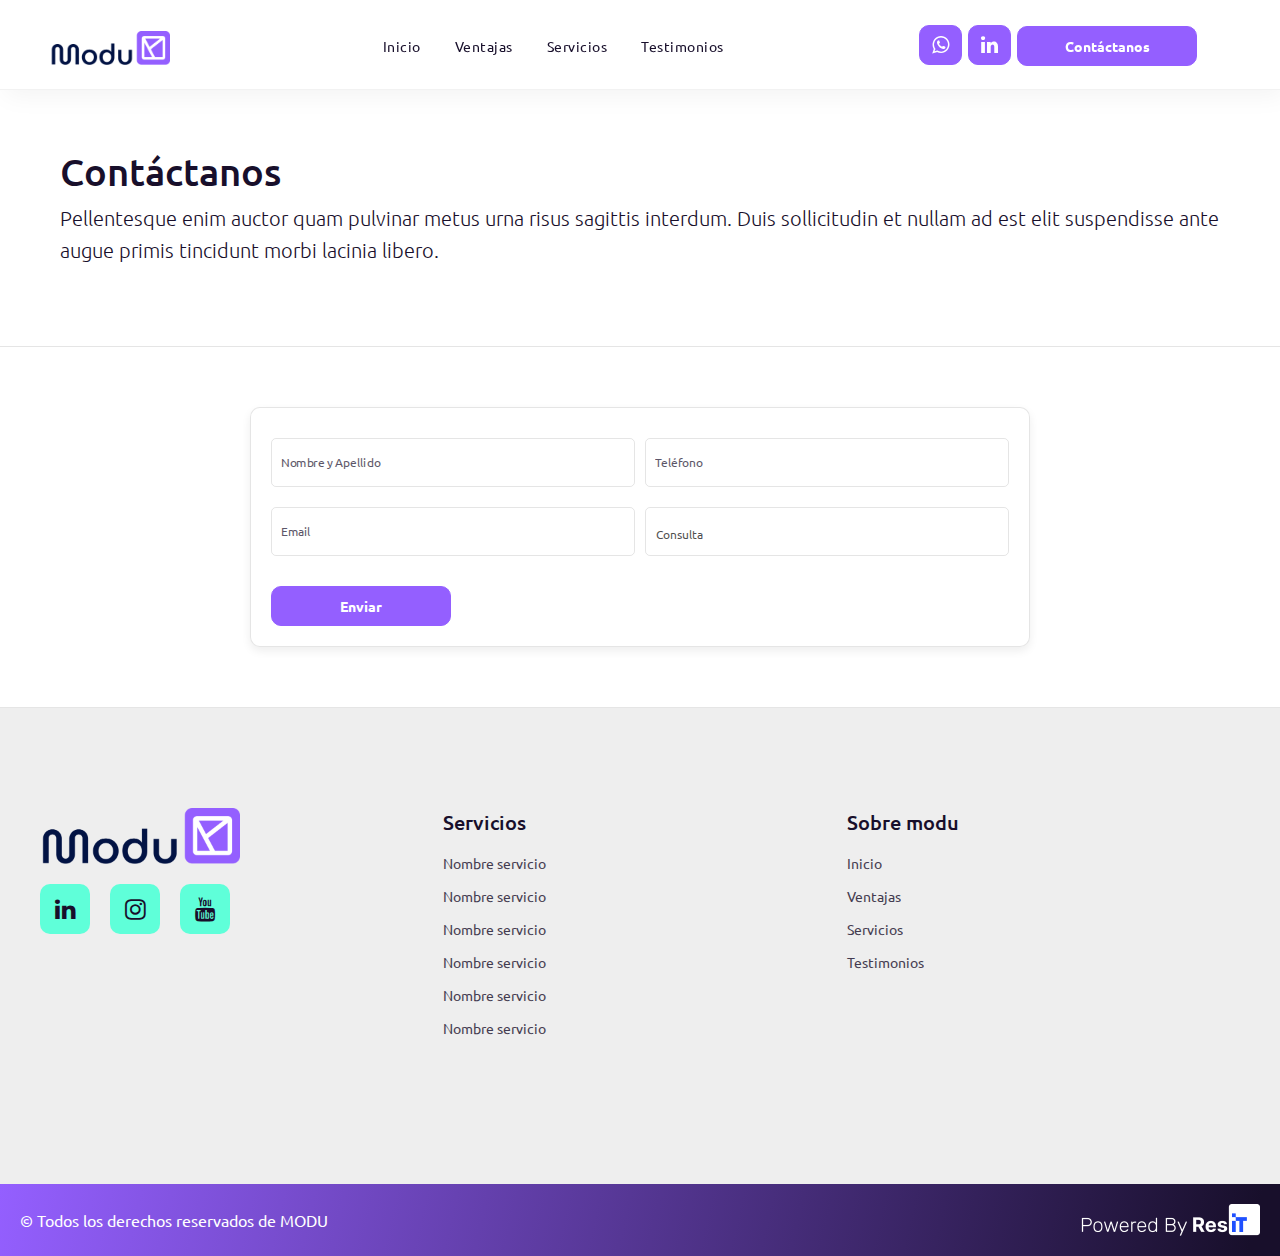
==== contact.html @ c1756feb "fix" ====
<!DOCTYPE html>
<html lang="es">
  <head>
    <title>Modu</title>
    <meta charset="UTF-8">
    <link href="img/favicon.png" rel="shortcut icon">
    <meta name="viewport" content="width=device-width, initial-scale=1, maximum-scale=1">
    <link href="css/main.css?v=60565" rel="stylesheet" type="text/css">
    <script src="js/main.js?v=60565" type="text/javascript"></script>
    <!-- Meta tags facebook-->
    <meta property="og:title" content="#">
    <meta property="og:description" content="#">
    <meta property="og:image" content="#">
    <!-- Meta tags twitter cards-->
    <meta name="twitter:card" content="summary_large_image">
    <meta name="twitter:title" content="#">
    <meta name="twitter:description" content="#">
    <meta name="twitter:image" content="#"><link rel="preconnect" href="https://fonts.googleapis.com">
    <link rel="preconnect" href="https://fonts.gstatic.com" crossorigin>
    <link href="https://fonts.googleapis.com/css2?family=Ubuntu:ital,wght@0,300;0,400;0,500;0,700;1,300;1,400;1,500;1,700&display=swap" rel="stylesheet">
  </head>
  <body>
    <header>
      <div class="header__primary">
        <div class="header__wrap">
          <div class="header__inner">
            <div class="header__logo"><a href="index.html"><img src="img/icons/logo-modu.png"></a></div>
            <div class="header__nav">
              <div class="header__nav__bg"></div>
              <div class="header__nav__nav">
                <div class="header__nav__close">
                  <div></div>
                  <div></div>
                </div>
                <div class="header__nav__back">
                  <div></div>
                  <div></div>
                  <div></div>
                </div>
                <div class="header__menu">
                  <nav>
                    <ul>
                      <li><a href="index.html">Inicio</a></li>
                      <li><a data-goto=".section--features">Ventajas</a></li>
                      <li><a data-goto=".section--services">Servicios</a></li>
                      <li><a data-goto=".section--testimonies">Testimonios</a></li>
                    </ul>
                  </nav>
                </div>
              </div>
            </div>
            <div class="header__right">
              <div class="header__buttons"> 
                <div class="header__button"> <a href="#" class="btn btn--min"><span class="fa fa-whatsapp"></span></a></div>
                <div class="header__button"> <a href="#" class="btn btn--min"><span class="fa fa-linkedin"></span></a></div>
                <div class="header__button"> <a href="contact.html" class="btn">Contáctanos</a></div>
              </div>
              <div class="header__item header__item--ham">
                <div class="header__ham"><span></span><span></span><span></span></div>
              </div>
            </div>
            <div class="header__nav__mobile">
              <div class="header__nav__opacity"> </div>
              <div class="header__nav__nav"> 
                <div class="header__nav__nav__header"> 
                  <div class="header__nav__isotipo"> <img src="img/icons/logo-modu.png"></div>
                  <div class="header__nav__close">
                    <div></div>
                    <div></div>
                  </div>
                  <div class="header__nav__back">
                    <div></div>
                    <div></div>
                    <div></div>
                  </div>
                </div>
                <div class="header__nav__nav__body">
                  <div class="header__nav__nav__menu"> 
                    <ul>
                      <li><a href="index.html">Inicio</a></li>
                      <li><a data-goto=".section--features">Ventajas</a></li>
                      <li><a data-goto=".section--services">Servicios</a></li>
                      <li><a data-goto=".section--testimonies">Testimonios</a></li>
                    </ul>
                  </div>
                </div>
                <div class="header__nav__nav__footer">
                  <div class="header__nav__buttons"><a data-modal-register class="btn btn--xs btn--white">Crea tu cuenta</a><a data-modal-login class="btn btn--xs">Ingresar</a></div>
                </div>
              </div>
            </div>
          </div>
        </div>
      </div>
    </header>
    <div id="sections">
      <section class="section--header"> 
        <div class="section__wrap"> 
          <div class="section__body"> 
            <div class="section__content"> 
              <h1 class="h2 section__title">Contáctanos</h1>
              <p>Pellentesque enim auctor quam pulvinar metus urna risus sagittis interdum. Duis sollicitudin et nullam ad est elit suspendisse ante augue primis tincidunt morbi lacinia libero.
              </p>
            </div>
          </div>
        </div>
      </section>
      <section class="section--form"> 
        <div class="section__wrap section--sm"> 
          <div class="section__body"> 
            <div class="section__form"> 
              <form action="#">
                <div class="cols"> 
                  <div class="col-md-6">
                    <div class="form__element"> 
                      <div class="form__title">Nombre y Apellido</div>
                      <div class="form__input">
                        <input type="text" name="#">
                      </div>
                    </div>
                  </div>
                  <div class="col-md-6">
                    <div class="form__element"> 
                      <div class="form__title">Teléfono</div>
                      <div class="form__input">
                        <input type="text" name="#">
                      </div>
                    </div>
                  </div>
                  <div class="col-md-6">
                    <div class="form__element"> 
                      <div class="form__title">Email</div>
                      <div class="form__input">
                        <input type="text" name="#">
                      </div>
                    </div>
                  </div>
                  <div class="col-md-6">
                    <div class="form__element"> 
                      <div class="form__input">
                        <select name="#">
                          <option value="#">Consulta</option>
                          <option value="#">Cotización</option>
                          <option value="#">Soporte</option>
                        </select>
                      </div>
                    </div>
                  </div>
                  <div class="col-md-12">
                    <div class="form__button"> 
                      <button class="btn">Enviar</button>
                    </div>
                  </div>
                </div>
              </form>
            </div>
          </div>
        </div>
      </section>
    </div>
    <footer>
      <div class="footer__primary">
        <div class="footer__wrap">
          <div class="cols">
            <div class="col-md-4">	
              <div class="footer__logo"> <img src="img/icons/logo-modu.png"></div>
              <!--.footer__info
              p: +lorem(25)
              
              -->
              <div class="footer__socials"> 
                <div class="footer__social"> <a href="#"><span class="fa fa-linkedin"></span></a></div>
                <div class="footer__social"> <a href="#"><span class="fa fa-instagram"></span></a></div>
                <div class="footer__social"> <a href="#"><span class="fa fa-youtube"></span></a></div>
              </div>
            </div>
            <div class="col-md-4">
              <div class="footer__nav">
                <h4>Servicios</h4>
                <ul>
                  <li><a href="#">Nombre servicio</a></li>
                  <li><a href="#">Nombre servicio</a></li>
                  <li><a href="#">Nombre servicio</a></li>
                  <li><a href="#">Nombre servicio</a></li>
                  <li><a href="#">Nombre servicio</a></li>
                  <li><a href="#">Nombre servicio</a></li>
                </ul>
              </div>
            </div>
            <div class="col-md-4">
              <div class="footer__nav">
                <h4>Sobre modu</h4>
                <ul>
                  <li><a href="#">Inicio</a></li>
                  <li><a href="#">Ventajas</a></li>
                  <li><a href="#">Servicios</a></li>
                  <li><a href="#">Testimonios</a></li>
                </ul>
              </div>
            </div>
          </div>
        </div>
      </div>
      <div class="footer__secondary">
        <div class="footer__wrap footer__wrap--min">
          <div class="footer__flex"> 
            <div class="footer__copyright"> 
              <p>© Todos los derechos reservados de MODU</p>
            </div>
            <div class="footer__powerby"><img src="img/icons/powerby-resit.png"></div>
          </div>
        </div>
      </div>
    </footer>
  </body>
</html>
---- css/main.css ----
.clearfix:before,
.clearfix:after {
  content: " ";
  display: table;
}
.clearfix:after {
  clear: both;
}
.pull-right {
  float: right !important;
}
.pull-left {
  float: left !important;
}
.hide {
  display: none !important;
}
.show {
  display: block !important;
}
.invisible {
  visibility: hidden;
}
.hidden {
  display: none !important;
}
.affix {
  position: fixed;
}
* {
  margin: 0;
  padding: 0;
  border: 0;
  outline: 0;
  -moz-box-sizing: border-box;
       box-sizing: border-box;
}
html {
  min-height: 100%;
  position: relative;
}
body {
  -webkit-font-smoothing: antialiased;
  background: #fff;
  margin: 0;
}
body,
button,
input,
textarea,
select {
  font-family: 'Ubuntu', sans-serif;
  font-size: 16px;
  line-height: 22px;
  color: #180f2b;
}
a,
button,
input,
textarea,
select {
  transition: 0.2s ease;
}
a {
  color: #945fff;
  text-decoration: none;
}
a.a-classic {
  text-decoration: underline;
}
a:hover {
  cursor: pointer;
}
button:hover,
select:hover,
label:hover,
input[type='checkbox']:hover,
input[type='radio']:hover {
  cursor: pointer;
}
h1,
h2,
h3,
h4,
h5,
.h1,
.h2,
.h3,
.h4,
.h5 {
  margin-bottom: 10px;
  font-family: 'Ubuntu', sans-serif;
  font-weight: 500;
}
p {
  margin-bottom: 10px;
}
h1,
.h1 {
  font-size: 38px;
  line-height: 42px;
}
@media (min-width: 960px) {
  h1,
  .h1 {
    font-size: 46px;
    line-height: 51px;
  }
}
h2,
.h2 {
  font-size: 30px;
  line-height: 33px;
}
@media (min-width: 720px) {
  h2,
  .h2 {
    font-size: 38px;
    line-height: 42px;
  }
}
h3,
.h3 {
  font-size: 22px;
  line-height: 25px;
}
@media (min-width: 480px) {
  h3,
  .h3 {
    font-size: 30px;
    line-height: 33px;
  }
}
h4,
.h4 {
  font-size: 18px;
  line-height: 25px;
}
@media (min-width: 480px) {
  h4,
  .h4 {
    font-size: 22px;
    line-height: 25px;
  }
}
h5,
.h5 {
  font-size: 14px;
  line-height: 16px;
}
ul,
ol {
  list-style-type: none;
}
img {
  display: block;
  width: auto;
  height: auto;
  max-width: 100%;
  margin: 0 auto;
}
svg {
  display: block;
  max-width: 100%;
}
.col-xs-1,
.col-sm-1,
.col-md-1,
.col-lg-1,
.col-xs-2,
.col-sm-2,
.col-md-2,
.col-lg-2,
.col-xs-3,
.col-sm-3,
.col-md-3,
.col-lg-3,
.col-xs-4,
.col-sm-4,
.col-md-4,
.col-lg-4,
.col-xs-5,
.col-sm-5,
.col-md-5,
.col-lg-5,
.col-xs-6,
.col-sm-6,
.col-md-6,
.col-lg-6,
.col-xs-7,
.col-sm-7,
.col-md-7,
.col-lg-7,
.col-xs-8,
.col-sm-8,
.col-md-8,
.col-lg-8,
.col-xs-9,
.col-sm-9,
.col-md-9,
.col-lg-9,
.col-xs-10,
.col-sm-10,
.col-md-10,
.col-lg-10,
.col-xs-11,
.col-sm-11,
.col-md-11,
.col-lg-11,
.col-xs-12,
.col-sm-12,
.col-md-12,
.col-lg-12 {
  position: relative;
  min-height: 1px;
  padding-left: 5px;
  padding-right: 5px;
}
.row {
  margin-left: -5px;
  margin-right: -5px;
}
.row:before,
.row:after {
  content: " ";
  display: table;
}
.row:after {
  clear: both;
}
.cols {
  margin-left: -5px;
  margin-right: -5px;
}
.cols:before,
.cols:after {
  content: " ";
  display: table;
}
.cols:after {
  clear: both;
}
.cols>div {
  margin-bottom: 10px;
  -moz-box-sizing: border-box;
       box-sizing: border-box;
}
.cols:last-child {
  margin-bottom: -10px;
}
.cols.cols-gutter-0 {
  margin-left: 0;
  margin-right: 0;
}
.cols.cols-gutter-0:before,
.cols.cols-gutter-0:after {
  content: " ";
  display: table;
}
.cols.cols-gutter-0:after {
  clear: both;
}
.cols.cols-gutter-0>div {
  padding-left: 0;
  padding-right: 0;
  margin-bottom: 0;
}
.cols.cols-gutter-0:last-child {
  margin-bottom: 0;
}
.cols.cols-gutter-1 {
  margin-left: 0;
  margin-right: 0;
}
.cols.cols-gutter-1:before,
.cols.cols-gutter-1:after {
  content: " ";
  display: table;
}
.cols.cols-gutter-1:after {
  clear: both;
}
.cols.cols-gutter-1>div {
  padding-left: 0px;
  padding-right: 0px;
  margin-bottom: 5px;
}
.cols.cols-gutter-1>div:last-child {
  margin-bottom: 0px;
}
@media (min-width: 960px) {
  .cols.cols-gutter-1>div {
    padding-left: 5px;
    padding-right: 5px;
    margin-bottom: 5px;
  }
  .cols.cols-gutter-1>div:last-child {
    margin-bottom: 5px;
  }
}
.cols.cols-gutter-buttons {
  margin-left: 0;
  margin-right: 0;
}
.cols.cols-gutter-buttons:before,
.cols.cols-gutter-buttons:after {
  content: " ";
  display: table;
}
.cols.cols-gutter-buttons:after {
  clear: both;
}
.cols.cols-gutter-buttons>div {
  padding-left: 0px;
  padding-right: 4px;
  margin-bottom: 10px;
}
.cols.cols-gutter-buttons>div:last-child {
  padding-right: 0px;
}
@media (min-width: 960px) {
  .cols.cols-gutter-2 {
    margin-left: -10px;
    margin-right: -10px;
  }
  .cols.cols-gutter-2:before,
  .cols.cols-gutter-2:after {
    content: " ";
    display: table;
  }
  .cols.cols-gutter-2:after {
    clear: both;
  }
  .cols.cols-gutter-2>div {
    padding-left: 10px;
    padding-right: 10px;
    margin-bottom: 20px;
  }
  .cols.cols-gutter-2:last-child {
    margin-bottom: -20px;
  }
}
@media (max-width: 960px) {
  .cols.cols-scroll {
    overflow: auto;
    -webkit-overflow-scrolling: touch;
    white-space: nowrap;
    margin: 0 -20px -20px;
    padding: 0 20px 20px;
  }
  .cols.cols-scroll>div {
    display: inline-block;
    vertical-align: top;
    width: 320px;
    white-space: normal;
    margin: 0;
    padding: 0 10px 0 0;
  }
  .cols.cols-scroll>div:last-child {
    margin-right: 15px;
  }
  .cols.cols-gutter-min {
    margin-left: 0;
    margin-right: 0;
  }
  .cols.cols-gutter-min:before,
  .cols.cols-gutter-min:after {
    content: " ";
    display: table;
  }
  .cols.cols-gutter-min:after {
    clear: both;
  }
  .cols.cols-gutter-min>div {
    padding-left: 5px;
    padding-right: 5px;
    margin-bottom: 10px;
  }
  .cols.cols-gutter-min:last-child {
    margin-bottom: 10px;
  }
}
@media (max-width: 1200px) {
  .cols.cols-scroll-limit {
    overflow: auto;
    -webkit-overflow-scrolling: touch;
    white-space: nowrap;
    margin: 0 -20px -20px;
    padding: 0 20px 20px;
  }
  .cols.cols-scroll-limit>div {
    display: inline-block;
    vertical-align: top;
    width: 300px;
    white-space: normal;
    margin: 0;
    padding: 0 10px 0 0;
  }
  .cols.cols-scroll-limit>div:last-child {
    margin-right: 15px;
  }
  .cols.cols-gutter-min {
    margin-left: 0;
    margin-right: 0;
  }
  .cols.cols-gutter-min:before,
  .cols.cols-gutter-min:after {
    content: " ";
    display: table;
  }
  .cols.cols-gutter-min:after {
    clear: both;
  }
  .cols.cols-gutter-min>div {
    padding-left: 5px;
    padding-right: 5px;
    margin-bottom: 10px;
  }
  .cols.cols-gutter-min:last-child {
    margin-bottom: 10px;
  }
}
@media (max-width: 960px) and (min-width: 960px) {
  .cols.cols-scroll {
    margin-right: -40px;
  }
}
@media (max-width: 1200px) and (min-width: 720px) {
  .cols.cols-scroll-limit {
    margin-right: -40px;
  }
}
.col-xs-1,
.col-xs-2,
.col-xs-3,
.col-xs-4,
.col-xs-5,
.col-xs-6,
.col-xs-7,
.col-xs-8,
.col-xs-9,
.col-xs-10,
.col-xs-11,
.col-xs-12 {
  float: left;
}
.col-xs-12 {
  width: 100%;
}
.col-xs-11 {
  width: 91.66666666666666%;
}
.col-xs-10 {
  width: 83.33333333333334%;
}
.col-xs-9 {
  width: 75%;
}
.col-xs-8 {
  width: 66.66666666666666%;
}
.col-xs-7 {
  width: 58.333333333333336%;
}
.col-xs-6 {
  width: 50%;
}
.col-xs-5 {
  width: 41.66666666666667%;
}
.col-xs-4 {
  width: 33.33333333333333%;
}
.col-xs-3 {
  width: 25%;
}
.col-xs-2 {
  width: 16.666666666666664%;
}
.col-xs-1 {
  width: 8.333333333333332%;
}
.col-xs-pull-12 {
  right: 100%;
}
.col-xs-pull-11 {
  right: 91.66666666666666%;
}
.col-xs-pull-10 {
  right: 83.33333333333334%;
}
.col-xs-pull-9 {
  right: 75%;
}
.col-xs-pull-8 {
  right: 66.66666666666666%;
}
.col-xs-pull-7 {
  right: 58.333333333333336%;
}
.col-xs-pull-6 {
  right: 50%;
}
.col-xs-pull-5 {
  right: 41.66666666666667%;
}
.col-xs-pull-4 {
  right: 33.33333333333333%;
}
.col-xs-pull-3 {
  right: 25%;
}
.col-xs-pull-2 {
  right: 16.666666666666664%;
}
.col-xs-pull-1 {
  right: 8.333333333333332%;
}
.col-xs-pull-0 {
  right: auto;
}
.col-xs-push-12 {
  left: 100%;
}
.col-xs-push-11 {
  left: 91.66666666666666%;
}
.col-xs-push-10 {
  left: 83.33333333333334%;
}
.col-xs-push-9 {
  left: 75%;
}
.col-xs-push-8 {
  left: 66.66666666666666%;
}
.col-xs-push-7 {
  left: 58.333333333333336%;
}
.col-xs-push-6 {
  left: 50%;
}
.col-xs-push-5 {
  left: 41.66666666666667%;
}
.col-xs-push-4 {
  left: 33.33333333333333%;
}
.col-xs-push-3 {
  left: 25%;
}
.col-xs-push-2 {
  left: 16.666666666666664%;
}
.col-xs-push-1 {
  left: 8.333333333333332%;
}
.col-xs-push-0 {
  left: auto;
}
.col-xs-offset-12 {
  margin-left: 100%;
}
.col-xs-offset-11 {
  margin-left: 91.66666666666666%;
}
.col-xs-offset-10 {
  margin-left: 83.33333333333334%;
}
.col-xs-offset-9 {
  margin-left: 75%;
}
.col-xs-offset-8 {
  margin-left: 66.66666666666666%;
}
.col-xs-offset-7 {
  margin-left: 58.333333333333336%;
}
.col-xs-offset-6 {
  margin-left: 50%;
}
.col-xs-offset-5 {
  margin-left: 41.66666666666667%;
}
.col-xs-offset-4 {
  margin-left: 33.33333333333333%;
}
.col-xs-offset-3 {
  margin-left: 25%;
}
.col-xs-offset-2 {
  margin-left: 16.666666666666664%;
}
.col-xs-offset-1 {
  margin-left: 8.333333333333332%;
}
.col-xs-offset-0 {
  margin-left: 0;
}
@media (min-width: 480px) {
  .col-sm-1,
  .col-sm-2,
  .col-sm-3,
  .col-sm-4,
  .col-sm-5,
  .col-sm-6,
  .col-sm-7,
  .col-sm-8,
  .col-sm-9,
  .col-sm-10,
  .col-sm-11,
  .col-sm-12 {
    float: left;
  }
  .col-sm-12 {
    width: 100%;
  }
  .col-sm-11 {
    width: 91.66666666666666%;
  }
  .col-sm-10 {
    width: 83.33333333333334%;
  }
  .col-sm-9 {
    width: 75%;
  }
  .col-sm-8 {
    width: 66.66666666666666%;
  }
  .col-sm-7 {
    width: 58.333333333333336%;
  }
  .col-sm-6 {
    width: 50%;
  }
  .col-sm-5 {
    width: 41.66666666666667%;
  }
  .col-sm-4 {
    width: 33.33333333333333%;
  }
  .col-sm-3 {
    width: 25%;
  }
  .col-sm-2 {
    width: 16.666666666666664%;
  }
  .col-sm-1 {
    width: 8.333333333333332%;
  }
  .col-sm-pull-12 {
    right: 100%;
  }
  .col-sm-pull-11 {
    right: 91.66666666666666%;
  }
  .col-sm-pull-10 {
    right: 83.33333333333334%;
  }
  .col-sm-pull-9 {
    right: 75%;
  }
  .col-sm-pull-8 {
    right: 66.66666666666666%;
  }
  .col-sm-pull-7 {
    right: 58.333333333333336%;
  }
  .col-sm-pull-6 {
    right: 50%;
  }
  .col-sm-pull-5 {
    right: 41.66666666666667%;
  }
  .col-sm-pull-4 {
    right: 33.33333333333333%;
  }
  .col-sm-pull-3 {
    right: 25%;
  }
  .col-sm-pull-2 {
    right: 16.666666666666664%;
  }
  .col-sm-pull-1 {
    right: 8.333333333333332%;
  }
  .col-sm-pull-0 {
    right: auto;
  }
  .col-sm-push-12 {
    left: 100%;
  }
  .col-sm-push-11 {
    left: 91.66666666666666%;
  }
  .col-sm-push-10 {
    left: 83.33333333333334%;
  }
  .col-sm-push-9 {
    left: 75%;
  }
  .col-sm-push-8 {
    left: 66.66666666666666%;
  }
  .col-sm-push-7 {
    left: 58.333333333333336%;
  }
  .col-sm-push-6 {
    left: 50%;
  }
  .col-sm-push-5 {
    left: 41.66666666666667%;
  }
  .col-sm-push-4 {
    left: 33.33333333333333%;
  }
  .col-sm-push-3 {
    left: 25%;
  }
  .col-sm-push-2 {
    left: 16.666666666666664%;
  }
  .col-sm-push-1 {
    left: 8.333333333333332%;
  }
  .col-sm-push-0 {
    left: auto;
  }
  .col-sm-offset-12 {
    margin-left: 100%;
  }
  .col-sm-offset-11 {
    margin-left: 91.66666666666666%;
  }
  .col-sm-offset-10 {
    margin-left: 83.33333333333334%;
  }
  .col-sm-offset-9 {
    margin-left: 75%;
  }
  .col-sm-offset-8 {
    margin-left: 66.66666666666666%;
  }
  .col-sm-offset-7 {
    margin-left: 58.333333333333336%;
  }
  .col-sm-offset-6 {
    margin-left: 50%;
  }
  .col-sm-offset-5 {
    margin-left: 41.66666666666667%;
  }
  .col-sm-offset-4 {
    margin-left: 33.33333333333333%;
  }
  .col-sm-offset-3 {
    margin-left: 25%;
  }
  .col-sm-offset-2 {
    margin-left: 16.666666666666664%;
  }
  .col-sm-offset-1 {
    margin-left: 8.333333333333332%;
  }
  .col-sm-offset-0 {
    margin-left: 0;
  }
}
@media (min-width: 720px) {
  .col-md-1,
  .col-md-2,
  .col-md-3,
  .col-md-4,
  .col-md-5,
  .col-md-6,
  .col-md-7,
  .col-md-8,
  .col-md-9,
  .col-md-10,
  .col-md-11,
  .col-md-12 {
    float: left;
  }
  .col-md-12 {
    width: 100%;
  }
  .col-md-11 {
    width: 91.66666666666666%;
  }
  .col-md-10 {
    width: 83.33333333333334%;
  }
  .col-md-9 {
    width: 75%;
  }
  .col-md-8 {
    width: 66.66666666666666%;
  }
  .col-md-7 {
    width: 58.333333333333336%;
  }
  .col-md-6 {
    width: 50%;
  }
  .col-md-5 {
    width: 41.66666666666667%;
  }
  .col-md-4 {
    width: 33.33333333333333%;
  }
  .col-md-3 {
    width: 25%;
  }
  .col-md-2 {
    width: 16.666666666666664%;
  }
  .col-md-1 {
    width: 8.333333333333332%;
  }
  .col-md-pull-12 {
    right: 100%;
  }
  .col-md-pull-11 {
    right: 91.66666666666666%;
  }
  .col-md-pull-10 {
    right: 83.33333333333334%;
  }
  .col-md-pull-9 {
    right: 75%;
  }
  .col-md-pull-8 {
    right: 66.66666666666666%;
  }
  .col-md-pull-7 {
    right: 58.333333333333336%;
  }
  .col-md-pull-6 {
    right: 50%;
  }
  .col-md-pull-5 {
    right: 41.66666666666667%;
  }
  .col-md-pull-4 {
    right: 33.33333333333333%;
  }
  .col-md-pull-3 {
    right: 25%;
  }
  .col-md-pull-2 {
    right: 16.666666666666664%;
  }
  .col-md-pull-1 {
    right: 8.333333333333332%;
  }
  .col-md-pull-0 {
    right: auto;
  }
  .col-md-push-12 {
    left: 100%;
  }
  .col-md-push-11 {
    left: 91.66666666666666%;
  }
  .col-md-push-10 {
    left: 83.33333333333334%;
  }
  .col-md-push-9 {
    left: 75%;
  }
  .col-md-push-8 {
    left: 66.66666666666666%;
  }
  .col-md-push-7 {
    left: 58.333333333333336%;
  }
  .col-md-push-6 {
    left: 50%;
  }
  .col-md-push-5 {
    left: 41.66666666666667%;
  }
  .col-md-push-4 {
    left: 33.33333333333333%;
  }
  .col-md-push-3 {
    left: 25%;
  }
  .col-md-push-2 {
    left: 16.666666666666664%;
  }
  .col-md-push-1 {
    left: 8.333333333333332%;
  }
  .col-md-push-0 {
    left: auto;
  }
  .col-md-offset-12 {
    margin-left: 100%;
  }
  .col-md-offset-11 {
    margin-left: 91.66666666666666%;
  }
  .col-md-offset-10 {
    margin-left: 83.33333333333334%;
  }
  .col-md-offset-9 {
    margin-left: 75%;
  }
  .col-md-offset-8 {
    margin-left: 66.66666666666666%;
  }
  .col-md-offset-7 {
    margin-left: 58.333333333333336%;
  }
  .col-md-offset-6 {
    margin-left: 50%;
  }
  .col-md-offset-5 {
    margin-left: 41.66666666666667%;
  }
  .col-md-offset-4 {
    margin-left: 33.33333333333333%;
  }
  .col-md-offset-3 {
    margin-left: 25%;
  }
  .col-md-offset-2 {
    margin-left: 16.666666666666664%;
  }
  .col-md-offset-1 {
    margin-left: 8.333333333333332%;
  }
  .col-md-offset-0 {
    margin-left: 0;
  }
}
@media (min-width: 960px) {
  .col-lg-1,
  .col-lg-2,
  .col-lg-3,
  .col-lg-4,
  .col-lg-5,
  .col-lg-6,
  .col-lg-7,
  .col-lg-8,
  .col-lg-9,
  .col-lg-10,
  .col-lg-11,
  .col-lg-12 {
    float: left;
  }
  .col-lg-12 {
    width: 100%;
  }
  .col-lg-11 {
    width: 91.66666666666666%;
  }
  .col-lg-10 {
    width: 83.33333333333334%;
  }
  .col-lg-9 {
    width: 75%;
  }
  .col-lg-8 {
    width: 66.66666666666666%;
  }
  .col-lg-7 {
    width: 58.333333333333336%;
  }
  .col-lg-6 {
    width: 50%;
  }
  .col-lg-5 {
    width: 41.66666666666667%;
  }
  .col-lg-4 {
    width: 33.33333333333333%;
  }
  .col-lg-3 {
    width: 25%;
  }
  .col-lg-2 {
    width: 16.666666666666664%;
  }
  .col-lg-1 {
    width: 8.333333333333332%;
  }
  .col-lg-pull-12 {
    right: 100%;
  }
  .col-lg-pull-11 {
    right: 91.66666666666666%;
  }
  .col-lg-pull-10 {
    right: 83.33333333333334%;
  }
  .col-lg-pull-9 {
    right: 75%;
  }
  .col-lg-pull-8 {
    right: 66.66666666666666%;
  }
  .col-lg-pull-7 {
    right: 58.333333333333336%;
  }
  .col-lg-pull-6 {
    right: 50%;
  }
  .col-lg-pull-5 {
    right: 41.66666666666667%;
  }
  .col-lg-pull-4 {
    right: 33.33333333333333%;
  }
  .col-lg-pull-3 {
    right: 25%;
  }
  .col-lg-pull-2 {
    right: 16.666666666666664%;
  }
  .col-lg-pull-1 {
    right: 8.333333333333332%;
  }
  .col-lg-pull-0 {
    right: auto;
  }
  .col-lg-push-12 {
    left: 100%;
  }
  .col-lg-push-11 {
    left: 91.66666666666666%;
  }
  .col-lg-push-10 {
    left: 83.33333333333334%;
  }
  .col-lg-push-9 {
    left: 75%;
  }
  .col-lg-push-8 {
    left: 66.66666666666666%;
  }
  .col-lg-push-7 {
    left: 58.333333333333336%;
  }
  .col-lg-push-6 {
    left: 50%;
  }
  .col-lg-push-5 {
    left: 41.66666666666667%;
  }
  .col-lg-push-4 {
    left: 33.33333333333333%;
  }
  .col-lg-push-3 {
    left: 25%;
  }
  .col-lg-push-2 {
    left: 16.666666666666664%;
  }
  .col-lg-push-1 {
    left: 8.333333333333332%;
  }
  .col-lg-push-0 {
    left: auto;
  }
  .col-lg-offset-12 {
    margin-left: 100%;
  }
  .col-lg-offset-11 {
    margin-left: 91.66666666666666%;
  }
  .col-lg-offset-10 {
    margin-left: 83.33333333333334%;
  }
  .col-lg-offset-9 {
    margin-left: 75%;
  }
  .col-lg-offset-8 {
    margin-left: 66.66666666666666%;
  }
  .col-lg-offset-7 {
    margin-left: 58.333333333333336%;
  }
  .col-lg-offset-6 {
    margin-left: 50%;
  }
  .col-lg-offset-5 {
    margin-left: 41.66666666666667%;
  }
  .col-lg-offset-4 {
    margin-left: 33.33333333333333%;
  }
  .col-lg-offset-3 {
    margin-left: 25%;
  }
  .col-lg-offset-2 {
    margin-left: 16.666666666666664%;
  }
  .col-lg-offset-1 {
    margin-left: 8.333333333333332%;
  }
  .col-lg-offset-0 {
    margin-left: 0;
  }
}
@-webkit-keyframes fadeIn {
  0% {
    opacity: 0;
  }
}
@keyframes fadeIn {
  0% {
    opacity: 0;
  }
}
@-webkit-keyframes fadeOut {
  100% {
    opacity: 0;
  }
}
@keyframes fadeOut {
  100% {
    opacity: 0;
  }
}
@-webkit-keyframes slideUp {
  0% {
    -webkit-transform: translateY(100%);
            transform: translateY(100%);
  }
}
@keyframes slideUp {
  0% {
    -webkit-transform: translateY(100%);
            transform: translateY(100%);
  }
}
@-webkit-keyframes slideFadeUp {
  0% {
    -webkit-transform: translateY(20px);
            transform: translateY(20px);
    opacity: 0;
  }
}
@keyframes slideFadeUp {
  0% {
    -webkit-transform: translateY(20px);
            transform: translateY(20px);
    opacity: 0;
  }
}
@-webkit-keyframes slideUpOut {
  100% {
    -webkit-transform: translateY(-100%);
            transform: translateY(-100%);
  }
}
@keyframes slideUpOut {
  100% {
    -webkit-transform: translateY(-100%);
            transform: translateY(-100%);
  }
}
@-webkit-keyframes slideDown {
  0% {
    -webkit-transform: translateY(-100%);
            transform: translateY(-100%);
  }
}
@keyframes slideDown {
  0% {
    -webkit-transform: translateY(-100%);
            transform: translateY(-100%);
  }
}
@-webkit-keyframes slideFadeDown {
  0% {
    -webkit-transform: translateY(-20px);
            transform: translateY(-20px);
    opacity: 0;
  }
}
@keyframes slideFadeDown {
  0% {
    -webkit-transform: translateY(-20px);
            transform: translateY(-20px);
    opacity: 0;
  }
}
@-webkit-keyframes slideDownOut {
  100% {
    -webkit-transform: translateY(100%);
            transform: translateY(100%);
  }
}
@keyframes slideDownOut {
  100% {
    -webkit-transform: translateY(100%);
            transform: translateY(100%);
  }
}
@-webkit-keyframes slideLeft {
  0% {
    -webkit-transform: translateX(100%);
            transform: translateX(100%);
  }
}
@keyframes slideLeft {
  0% {
    -webkit-transform: translateX(100%);
            transform: translateX(100%);
  }
}
@-webkit-keyframes slideFadeLeft {
  0% {
    -webkit-transform: translateX(20px);
            transform: translateX(20px);
    opacity: 0;
  }
}
@keyframes slideFadeLeft {
  0% {
    -webkit-transform: translateX(20px);
            transform: translateX(20px);
    opacity: 0;
  }
}
@-webkit-keyframes slideLeftOut {
  100% {
    -webkit-transform: translateX(-100%);
            transform: translateX(-100%);
  }
}
@keyframes slideLeftOut {
  100% {
    -webkit-transform: translateX(-100%);
            transform: translateX(-100%);
  }
}
@-webkit-keyframes slideRight {
  0% {
    -webkit-transform: translateX(-100%);
            transform: translateX(-100%);
  }
}
@keyframes slideRight {
  0% {
    -webkit-transform: translateX(-100%);
            transform: translateX(-100%);
  }
}
@-webkit-keyframes slideFadeRight {
  0% {
    -webkit-transform: translateX(-20px);
            transform: translateX(-20px);
    opacity: 0;
  }
}
@keyframes slideFadeRight {
  0% {
    -webkit-transform: translateX(-20px);
            transform: translateX(-20px);
    opacity: 0;
  }
}
@-webkit-keyframes slideRightOut {
  100% {
    -webkit-transform: translateX(100%);
            transform: translateX(100%);
  }
}
@keyframes slideRightOut {
  100% {
    -webkit-transform: translateX(100%);
            transform: translateX(100%);
  }
}
@-webkit-keyframes slideDiagonal-1 {
  50% {
    -webkit-transform: translate(-60px, 60px);
            transform: translate(-60px, 60px);
  }
  100% {
    -webkit-transform: translate(0px, 0px);
            transform: translate(0px, 0px);
  }
}
@keyframes slideDiagonal-1 {
  50% {
    -webkit-transform: translate(-60px, 60px);
            transform: translate(-60px, 60px);
  }
  100% {
    -webkit-transform: translate(0px, 0px);
            transform: translate(0px, 0px);
  }
}
@-webkit-keyframes slideDiagonal-2 {
  50% {
    -webkit-transform: translate(-40px, 40px);
            transform: translate(-40px, 40px);
  }
  100% {
    -webkit-transform: translate(0px, 0px);
            transform: translate(0px, 0px);
  }
}
@keyframes slideDiagonal-2 {
  50% {
    -webkit-transform: translate(-40px, 40px);
            transform: translate(-40px, 40px);
  }
  100% {
    -webkit-transform: translate(0px, 0px);
            transform: translate(0px, 0px);
  }
}
@-webkit-keyframes slideDiagonal-3 {
  50% {
    -webkit-transform: translate(-20px, 20px);
            transform: translate(-20px, 20px);
  }
  100% {
    -webkit-transform: translate(0px, 0px);
            transform: translate(0px, 0px);
  }
}
@keyframes slideDiagonal-3 {
  50% {
    -webkit-transform: translate(-20px, 20px);
            transform: translate(-20px, 20px);
  }
  100% {
    -webkit-transform: translate(0px, 0px);
            transform: translate(0px, 0px);
  }
}
@-webkit-keyframes slideDiagonalloading-1 {
  0% {
    -webkit-transform: translate(60px, -60px);
            transform: translate(60px, -60px);
  }
  30% {
    -webkit-transform: translate(80px, -80px);
            transform: translate(80px, -80px);
  }
  100% {
    -webkit-transform: translate(0px, 0px);
            transform: translate(0px, 0px);
  }
}
@keyframes slideDiagonalloading-1 {
  0% {
    -webkit-transform: translate(60px, -60px);
            transform: translate(60px, -60px);
  }
  30% {
    -webkit-transform: translate(80px, -80px);
            transform: translate(80px, -80px);
  }
  100% {
    -webkit-transform: translate(0px, 0px);
            transform: translate(0px, 0px);
  }
}
@-webkit-keyframes slideDiagonalloading-2 {
  0% {
    -webkit-transform: translate(40px, -40px);
            transform: translate(40px, -40px);
  }
  30% {
    -webkit-transform: translate(60px, -60px);
            transform: translate(60px, -60px);
  }
  100% {
    -webkit-transform: translate(0px, 0px);
            transform: translate(0px, 0px);
  }
}
@keyframes slideDiagonalloading-2 {
  0% {
    -webkit-transform: translate(40px, -40px);
            transform: translate(40px, -40px);
  }
  30% {
    -webkit-transform: translate(60px, -60px);
            transform: translate(60px, -60px);
  }
  100% {
    -webkit-transform: translate(0px, 0px);
            transform: translate(0px, 0px);
  }
}
@-webkit-keyframes slideDiagonalloading-3 {
  0% {
    -webkit-transform: translate(20px, -20px);
            transform: translate(20px, -20px);
  }
  30% {
    -webkit-transform: translate(40px, -40px);
            transform: translate(40px, -40px);
  }
  100% {
    -webkit-transform: translate(0px, 0px);
            transform: translate(0px, 0px);
  }
}
@keyframes slideDiagonalloading-3 {
  0% {
    -webkit-transform: translate(20px, -20px);
            transform: translate(20px, -20px);
  }
  30% {
    -webkit-transform: translate(40px, -40px);
            transform: translate(40px, -40px);
  }
  100% {
    -webkit-transform: translate(0px, 0px);
            transform: translate(0px, 0px);
  }
}
@-webkit-keyframes slideLeftloading {
  0% {
    -webkit-transform: translateX(500%);
            transform: translateX(500%);
  }
  20% {
    -webkit-transform: translateX(500%);
            transform: translateX(500%);
  }
}
@keyframes slideLeftloading {
  0% {
    -webkit-transform: translateX(500%);
            transform: translateX(500%);
  }
  20% {
    -webkit-transform: translateX(500%);
            transform: translateX(500%);
  }
}
@-webkit-keyframes scaleIn {
  0% {
    -webkit-transform: scale(0);
            transform: scale(0);
  }
}
@keyframes scaleIn {
  0% {
    -webkit-transform: scale(0);
            transform: scale(0);
  }
}
@-webkit-keyframes scaleFadeIn {
  0% {
    -webkit-transform: scale(1.2);
            transform: scale(1.2);
  }
}
@keyframes scaleFadeIn {
  0% {
    -webkit-transform: scale(1.2);
            transform: scale(1.2);
  }
}
@-webkit-keyframes scaleOut {
  100% {
    -webkit-transform: scale(0);
            transform: scale(0);
  }
}
@keyframes scaleOut {
  100% {
    -webkit-transform: scale(0);
            transform: scale(0);
  }
}
@-webkit-keyframes scaleFadeOut {
  100% {
    -webkit-transform: scale(0.8);
            transform: scale(0.8);
    opacity: 0;
  }
}
@keyframes scaleFadeOut {
  100% {
    -webkit-transform: scale(0.8);
            transform: scale(0.8);
    opacity: 0;
  }
}
@-webkit-keyframes translateBg {
  0% {
    -webkit-transform: translateY(-10%);
            transform: translateY(-10%);
  }
}
@keyframes translateBg {
  0% {
    -webkit-transform: translateY(-10%);
            transform: translateY(-10%);
  }
}
@-webkit-keyframes heightMd {
  0% {
    max-height: 0;
    overflow: hidden;
  }
  100% {
    max-height: 500px;
    overflow: hidden;
  }
}
@keyframes heightMd {
  0% {
    max-height: 0;
    overflow: hidden;
  }
  100% {
    max-height: 500px;
    overflow: hidden;
  }
}
@-webkit-keyframes bgIn {
  0% {
    -webkit-transform: translateY(-10%);
            transform: translateY(-10%);
  }
}
@keyframes bgIn {
  0% {
    -webkit-transform: translateY(-10%);
            transform: translateY(-10%);
  }
}
@-webkit-keyframes rotate360 {
  0% {
    -webkit-transform: rotate(-360deg);
            transform: rotate(-360deg);
  }
}
@keyframes rotate360 {
  0% {
    -webkit-transform: rotate(-360deg);
            transform: rotate(-360deg);
  }
}
@-webkit-keyframes lettertop {
  0% {
    -webkit-transform: translateY(24px);
            transform: translateY(24px);
  }
  50% {
    -webkit-transform: translateY(24px);
            transform: translateY(24px);
  }
  100% {
    -webkit-transform: translateY(0px);
            transform: translateY(0px);
  }
}
@keyframes lettertop {
  0% {
    -webkit-transform: translateY(24px);
            transform: translateY(24px);
  }
  50% {
    -webkit-transform: translateY(24px);
            transform: translateY(24px);
  }
  100% {
    -webkit-transform: translateY(0px);
            transform: translateY(0px);
  }
}
@-webkit-keyframes letterleft {
  0% {
    -webkit-transform: translateX(-200px);
            transform: translateX(-200px);
  }
  70% {
    -webkit-transform: translateX(-200px);
            transform: translateX(-200px);
  }
  100% {
    -webkit-transform: translateX(0px);
            transform: translateX(0px);
  }
}
@keyframes letterleft {
  0% {
    -webkit-transform: translateX(-200px);
            transform: translateX(-200px);
  }
  70% {
    -webkit-transform: translateX(-200px);
            transform: translateX(-200px);
  }
  100% {
    -webkit-transform: translateX(0px);
            transform: translateX(0px);
  }
}
article {
  position: relative;
  overflow: hidden;
  color: #180f2b;
  transition: 0.2s;
  padding: 20px;
  border-radius: 10px;
  border: 1px solid rgba(0,0,0,0.1);
  box-shadow: 0px 4px 10px 0px rgba(0,0,0,0.07);
  background: radial-gradient(86.85% 86.85% at 50% -116.3%, #a172ff 0%, #fff 100%);
  background-position-y: 80%;
  transition: 0.4s;
}
article:hover {
  background: radial-gradient(137.12% 136.07% at 50% -116.3%, #a172ff 0%, #fff 100%);
  box-shadow: 0px 4px 20px 0px rgba(0,0,0,0.15);
  -webkit-transform: translateY(-10px);
          transform: translateY(-10px);
}
article .article__title {
  margin-bottom: 10px;
  font-weight: 500;
}
article .article__description {
  font-weight: 300;
  margin-bottom: 10px;
  font-size: 16px;
  line-height: 24px;
}
article .article__body p,
article .article__header p {
  font-weight: 300;
  margin-bottom: 10px;
  font-size: 16px;
  line-height: 24px;
}
article .article__icon {
  margin-bottom: 20px;
}
article .article__icon img {
  margin: initial;
}
article.article--feature {
  min-height: 260px;
  display: -ms-flexbox;
  display: flex;
  -ms-flex-direction: column;
      flex-direction: column;
  -ms-flex-pack: center;
      justify-content: center;
}
article.article--feature .article__body p {
  margin-bottom: 0;
}
article.article--service {
  min-height: 220px;
  display: -ms-flexbox;
  display: flex;
  -ms-flex-align: center;
      align-items: center;
  -ms-flex-pack: center;
      justify-content: center;
}
article.article--service .article__icon {
  width: 20%;
  margin-right: 10px;
  margin-bottom: 0;
}
article.article--service .article__body {
  width: 80%;
}
article.article--testimony {
  display: -ms-flexbox;
  display: flex;
  -ms-flex-direction: column;
      flex-direction: column;
  -ms-flex-pack: justify;
      justify-content: space-between;
  -ms-flex-align: center;
      align-items: center;
  min-height: 250px;
}
@media (min-width: 720px) {
  article.article--testimony {
    display: -ms-flexbox;
    display: flex;
    -ms-flex-direction: row;
        flex-direction: row;
  }
}
article.article--testimony .article__profile {
  text-align: center;
}
@media (min-width: 720px) {
  article.article--testimony .article__profile {
    padding-right: 20px;
    border-right: 1px solid rgba(0,0,0,0.1);
    width: 30%;
  }
}
article.article--testimony .article__profile .article__avatar {
  margin-bottom: 20px;
}
@media (min-width: 720px) {
  article.article--testimony .article__profile .article__avatar img {
    margin: initial;
  }
}
article.article--testimony .article__testimony {
  text-align: center;
  padding-left: 20px;
}
@media (min-width: 720px) {
  article.article--testimony .article__testimony {
    width: 70%;
  }
}
article.article--testimony .article__testimony blockquote {
  font-style: italic;
  margin-bottom: 20px;
  font-size: 16px;
  line-height: 24px;
  font-weight: 300;
}
article.article--testimony .article__testimony .article__stars {
  display: -ms-flexbox;
  display: flex;
  -ms-flex-pack: center;
      justify-content: center;
  -ms-flex-align: center;
      align-items: center;
}
article.article--testimony .article__testimony .article__stars .article__star {
  margin: 0 3px;
}
article.article--testimony .article__testimony .article__stars .article__star span {
  color: #fbb945;
}
article.article--plan {
  min-height: 620px;
  display: -ms-flexbox;
  display: flex;
  -ms-flex-direction: column;
      flex-direction: column;
  -ms-flex-pack: justify;
      justify-content: space-between;
}
article.article--plan .article__header .article__header__header {
  min-height: 120px;
  padding-bottom: 10px;
  margin-bottom: 10px;
  border-bottom: 1px solid rgba(0,0,0,0.1);
}
article.article--plan .article__header .article__header__header p {
  margin-bottom: 0;
}
article.article--plan .article__header .article__header__body {
  margin-top: 20px;
  min-height: 300px;
  padding-bottom: 10px;
  margin-bottom: 10px;
  border-bottom: 1px solid rgba(0,0,0,0.1);
}
article.article--plan .article__header .article__header__body ul li {
  position: relative;
  font-size: 14px;
  line-height: 22px;
  font-weight: 300;
  padding-left: 20px;
  padding-bottom: 10px;
}
article.article--plan .article__header .article__header__body ul li:after {
  content: "";
  width: 8px;
  height: 8px;
  border-radius: 2px;
  background-color: #5fffd9;
  position: absolute;
  top: 7px;
  left: 0;
}
article.article--plan .article__footer .article__pricing {
  font-size: 32px;
  line-height: 46px;
  font-weight: 600;
  margin-bottom: 20px;
}
article.article--plan .article__footer .article__pricing span {
  display: block;
  font-size: 12px;
  line-height: 18px;
  font-weight: 400;
  opacity: 0.7;
}
article.article--plan .article__footer .btn {
  max-width: 100%;
  width: 100%;
}
.bg {
  position: absolute;
  top: 0;
  left: 0;
  width: 100%;
  height: 100%;
  background: center center no-repeat;
  background-size: cover;
  opacity: 0;
  display: block;
}
.bg.bg-loaded {
  -webkit-animation: fadeIn 1s ease both;
          animation: fadeIn 1s ease both;
  opacity: 1;
}
.bg img {
  display: none;
}
.btn {
  position: relative;
  display: inline-block;
  padding: 10px 10px;
  background-color: #945fff;
  border: 1px solid #945fff;
  color: #fff;
  font-size: 14px;
  line-height: 18px;
  text-align: center;
  font-weight: bold;
  border-radius: 10px;
  min-width: 180px;
  transition: 0.2s;
}
.btn span {
  margin-left: 10px;
}
.btn:hover {
  background-color: #fff;
  color: #180f2b;
}
.btn.btn--secondary {
  background-color: #5fffd9;
  border: 1px solid #5fffd9;
  color: #180f2b;
}
.btn.btn--white {
  background-color: #fff;
  color: #180f2b;
  border: 1px solid #5fffd9;
}
.btn.btn--min {
  min-width: initial;
  padding: 5px 12px;
  display: -ms-flexbox;
  display: flex;
  -ms-flex-pack: center;
      justify-content: center;
  -ms-flex-align: center;
      align-items: center;
}
.btn.btn--sm {
  padding: 5px 12px;
}
.dscroll {
  opacity: 0;
  -webkit-animation: none;
          animation: none;
  transition: none;
}
.dscroll.dscroll--in {
  -webkit-animation: slideFadeUp 0.8s ease-out backwards;
          animation: slideFadeUp 0.8s ease-out backwards;
  opacity: 1;
}
.dscroll.dscroll--in>* {
  -webkit-animation: slideFadeUp 0.5s ease backwards;
          animation: slideFadeUp 0.5s ease backwards;
}
.dscroll.dscroll--in>*:nth-child(1) {
  -webkit-animation-delay: 0.2s;
          animation-delay: 0.2s;
}
.dscroll.dscroll--in>*:nth-child(2) {
  -webkit-animation-delay: 0.4s;
          animation-delay: 0.4s;
}
.dscroll.dscroll--in>*:nth-child(3) {
  -webkit-animation-delay: 0.6s;
          animation-delay: 0.6s;
}
.dscroll.dscroll--in>*:nth-child(4) {
  -webkit-animation-delay: 0.8s;
          animation-delay: 0.8s;
}
.dscroll.dscroll--in>*:nth-child(5) {
  -webkit-animation-delay: 1s;
          animation-delay: 1s;
}
.dscroll.dscroll--in>*:nth-child(6) {
  -webkit-animation-delay: 1.2s;
          animation-delay: 1.2s;
}
.faq {
  radius: rad;
  overflow: hidden;
  padding: 10px 0px;
}
@media (min-width: 720px) {
  .faq {
    padding: 20px 0px;
  }
}
.faq .faq__item {
  position: relative;
  overflow: hidden;
  padding: 10px 20px;
  border-radius: 10px;
  border: 1px solid rgba(0,0,0,0.1);
  box-shadow: 0px 4px 10px 0px rgba(0,0,0,0.07);
  background-color: #fff;
  transition: 0.4s;
  text-align: left;
  font-family: 'Ubuntu', sans-serif;
  margin-bottom: 20px;
}
.faq .faq__item.faq__open .faq__question .fa {
  -webkit-transform: rotate(180deg);
          transform: rotate(180deg);
}
.faq .faq__question {
  margin-bottom: 0;
  padding: 15px 0px;
  transition: 0.5s;
  font-weight: 300;
  font-family: 'Ubuntu', sans-serif;
  font-style: initial;
  color: #180f2b;
}
@media (min-width: 720px) {
  .faq .faq__question {
    padding: 10px 0px;
    font-size: 18px;
    line-height: 24px;
  }
}
.faq .faq__question .fa {
  float: right;
  transition: 0.5s;
  color: #945fff;
  margin-left: 10px;
}
.faq .faq__question:hover {
  cursor: pointer;
  color: #945fff;
}
.faq .faq__answer {
  padding: 20px 0px;
  border-top: 1px solid rgba(0,0,0,0.1);
}
@media (min-width: 720px) {
  .faq .faq__answer {
    padding: 20px 0px 20px;
  }
}
.faq .faq__answer li {
  position: relative;
  padding-left: 0px;
  margin-bottom: 10px;
  font-size: 16px;
  line-height: 24px;
}
.faq .faq__answer li:before {
  content: "";
  width: 5px;
  height: 5px;
  line-height: 5px;
  text-align: center;
  border-radius: 50%;
  overflow: hidden;
  position: absolute;
  top: 9px;
  left: 0;
  background-color: #945fff;
}
.faq .faq__answer .section__description {
  font-size: 14px;
  line-height: 22px;
  font-weight: 300;
}
.faq .faq__answer .section__description:last-child {
  margin-bottom: 0;
}
@font-face {
  font-family: 'adobe';
  src: url("../fonts/AdobeClean-Light.ttf") format('opentype');
  font-weight: 300;
  font-style: normal;
}
@font-face {
  font-family: 'adobe';
  src: url("../fonts/AdobeClean-LightIt.ttf") format('opentype');
  font-weight: 300;
  font-style: italic;
}
@font-face {
  font-family: 'adobe';
  src: url("../fonts/AdobeClean-Regular.ttf") format('opentype');
  font-weight: 400;
  font-style: normal;
}
@font-face {
  font-family: 'adobe';
  src: url("../fonts/AdobeClean-Bold.ttf") format('opentype');
  font-weight: bold;
  font-style: normal;
}
footer {
  position: relative;
}
footer .footer__primary {
  color: #180f2b;
  background-color: #eee;
}
footer .footer__secondary {
  background: linear-gradient(103deg, #945fff 0%, #180f2b 97.56%);
  color: #fff;
}
footer .footer__secondary .footer__copyright p {
  margin-bottom: 0;
}
footer .footer__logo {
  margin-bottom: 20px;
}
footer .footer__logo img {
  width: 200px;
  margin: initial;
}
@media (min-width: 720px) {
  footer .footer__flex {
    display: -ms-flexbox;
    display: flex;
    -ms-flex-pack: justify;
        justify-content: space-between;
    -ms-flex-align: center;
        align-items: center;
  }
}
footer .footer__info {
  max-width: 90%;
}
footer .footer__description {
  font-size: 16px;
  line-height: 22px;
  font-weight: 400;
}
footer .footer__wrap {
  position: relative;
  max-width: 1400px;
  margin: 0 auto;
  padding: 40px 20px;
}
@media (min-width: 720px) {
  footer .footer__wrap {
    padding: 100px 40px;
    max-width: 1400px;
  }
}
@media (min-width: 720px) {
  footer .footer__wrap.footer__wrap--min {
    padding: 20px 20px;
  }
}
footer .footer__socials {
  display: -ms-flexbox;
  display: flex;
  margin-top: 20px;
}
footer .footer__socials .footer__social {
  background-color: #5fffd9;
  width: 50px;
  height: 50px;
  border-radius: 10px;
  display: -ms-flexbox;
  display: flex;
  -ms-flex-pack: center;
      justify-content: center;
  -ms-flex-align: center;
      align-items: center;
  margin-right: 20px;
}
footer .footer__socials .footer__social a {
  color: #180f2b;
  font-size: 24px;
}
footer .footer__nav h4 {
  font-size: 20px;
  line-height: 28px;
  color: #180f2b;
  margin-bottom: 10px;
}
footer .footer__nav ul {
  margin-bottom: 40px;
}
footer .footer__nav ul li {
  position: relative;
  width: -webkit-fit-content;
  width: -moz-fit-content;
  width: fit-content;
  padding: 5px 0;
}
footer .footer__nav ul li:hover a {
  opacity: 1;
}
footer .footer__nav ul li:hover a:before {
  width: 5px;
}
footer .footer__nav ul li a {
  color: #180f2b;
  font-weight: 400px;
  font-size: 14px;
  line-height: 22px;
  opacity: 0.8;
}
footer .footer__nav ul li a:after {
  content: "";
  position: absolute;
  top: 0;
  left: 0;
  width: 100%;
  height: 100%;
}
footer .footer__nav ul li a:before {
  content: "";
  position: absolute;
  top: 35%;
  left: 120%;
  -webkit-transform: translate(-50%, -50%);
          transform: translate(-50%, -50%);
  width: 0px;
  height: 5px;
  background-color: #fff;
  transition: 0.2s;
}
footer .footer__copyright,
footer .footer__terms {
  text-align: center;
}
footer .footer__copyright .footer__description,
footer .footer__terms .footer__description {
  opacity: 0.6;
}
footer .footer__copyright a,
footer .footer__terms a {
  color: #fff;
  text-decoration: underline;
}
form,
.form {
  position: relative;
}
input,
select,
textarea {
  display: block;
  width: 100%;
  padding: 15px 10px 10px;
  vertical-align: top;
  background: #fff;
  -moz-box-sizing: border-box;
       box-sizing: border-box;
  -webkit-appearance: none;
  appearance: none;
  font-weight: 100;
}
input:focus,
select:focus,
textarea:focus {
  border-color: color;
}
input::-webkit-outer-spin-button,
input::-webkit-inner-spin-button {
  -webkit-appearance: none;
  margin: 0;
}
input[type=checkbox],
input[type=radio] {
  width: 20px;
  height: 20px;
  display: inline-block;
  vertical-align: middle;
  margin-right: 5px;
  padding: 0;
  border: none;
  background: #eee url("../img/icons/icon-checked.png") 50% -100% no-repeat;
  border: 1px solid #eee;
  border-radius: 10px;
}
input[type=checkbox]:checked,
input[type=radio]:checked {
  background-color: #945fff;
  background-position: 50% 50%;
  border-color: #945fff;
}
select {
  display: inline-block;
  border: none;
  opacity: 1;
  padding: 15px 10px 10px;
  margin-bottom: 0;
  background: url("../img/icon-select.png") 100% 50% no-repeat;
  font-size: 12px;
  font-weight: 400;
  color: rgba(0,0,0,0.7);
}
textarea {
  height: 100px;
  overflow: auto;
  -webkit-overflow-scrolling: touch;
}
.form__element {
  padding-top: 10px;
  position: relative;
  display: block;
}
.form__element:hover {
  cursor: text;
}
.form__element .form__title,
.form__element .form__title__notfocus {
  font-size: 14px;
  font-weight: 400;
  position: absolute;
  top: 25px;
  left: 10px;
  transition: 0.2s ease;
  -webkit-transform-origin: left top;
          transform-origin: left top;
  opacity: 0.7;
  -webkit-transform: scale(0.85);
          transform: scale(0.85);
}
.form__element .form__title__notfocus {
  top: 0;
  -webkit-transform: scale(1);
          transform: scale(1);
}
.form__element .form__input {
  position: relative;
  border: 1px solid rgba(0,0,0,0.1);
  border-radius: 5px;
  z-index: 2;
}
.form__element .form__input input,
.form__element .form__input select,
.form__element .form__input textarea {
  background-color: transparent;
  border: 0;
  padding-left: 10px;
  padding-right: 0;
}
.form__element.form__element--radio:after {
  content: '';
  display: none;
}
.form__element .form__checkbox__item {
  display: inline-block;
  margin-top: 30px;
  margin-right: 20px;
}
.form__element .form__checkbox__item input {
  border: none;
}
.form__element .form__checkbox__item label {
  font-size: 16px;
  font-weight: 500;
  opacity: 0.7;
}
.form__element .form__select {
  position: relative;
  border-bottom: 1px solid #eee;
  cursor: pointer;
  color: #180f2b;
  -webkit-tap-highlight-color: rgba(0,0,0,0);
}
.form__element .form__select select {
  display: none;
}
.form__element .form__select .form__select__value {
  font-weight: 100;
  min-height: 42px;
  padding: 10px 15px 10px 0;
  text-overflow: ellipsis;
  white-space: nowrap;
  overflow: hidden;
}
.form__element .form__select .form__select__options {
  position: absolute;
  top: 100%;
  left: 0;
  width: 100%;
  padding: 10px;
  -webkit-animation: heightMd 0.5s ease;
          animation: heightMd 0.5s ease;
  background: #fff;
  box-shadow: $shadow;
  border-radius: 0 0 10px 10px;
  max-height: 320px;
  overflow: auto;
  -webkit-overflow-scrolling: touch;
  z-index: 3;
  display: none;
  margin-top: 1px;
}
.form__element .form__select .form__select__option {
  transition: 0.2s ease;
  padding: 5px 10px;
  font-size: 14px;
  border-radius: 5px;
  opacity: 0.8;
}
.form__element .form__select .form__select__option:hover {
  background: $lighter;
}
.form__element .form__select .form__select__option.selected {
  display: block;
}
.form__element .form__select .form__select__icon {
  position: absolute;
  top: 10px;
  right: 0;
  opacity: 0.4;
}
.form__element .form__select.opened .form__select__options {
  display: block;
}
.form__element:after {
  content: "";
  position: absolute;
  bottom: 0;
  left: 50%;
  -webkit-transform: translate(-50%, -50%);
          transform: translate(-50%, -50%);
  width: 0%;
  height: 1px;
  border-radius: 2px;
  background: #5fffd9;
  transition: 0.2s;
  z-index: 2;
}
.form__element.form__element--focused .form__input,
.form__element.form__element--filled .form__input {
  border-radius: 5px 5px 0 0;
}
.form__element.form__element--focused .form__title,
.form__element.form__element--filled .form__title {
  top: 12px;
  -webkit-transform: scale(0.7);
          transform: scale(0.7);
}
.form__element.form__element--focused:after,
.form__element.form__element--filled:after {
  width: 100%;
}
.form__considerations {
  font-size: 14px;
}
.form__considerations p {
  margin-bottom: 10px;
}
.form__c {
  margin-bottom: 20px;
}
.form__button {
  margin-top: 20px;
}
.form__resetpass {
  color: $blue;
  font-size: 12px;
  font-weight: 200;
  margin-bottom: 5px;
  float: right;
  cursor: pointer;
}
header {
  overflow: hidden;
  height: 70px;
  line-height: 70px;
  position: fixed;
  top: 0;
  left: 0;
  width: 100%;
  z-index: 20;
  color: #fff;
  background-color: #fff;
  box-shadow: 5px 5px 25px rgba(0,0,0,0.05);
  border-bottom: 1px solid rgba(0,0,0,0.05);
}
header .header__primary {
  height: 70px;
  line-height: 70px;
}
header .header__inner {
  height: 70px;
  line-height: 70px;
  display: -ms-flexbox;
  display: flex;
  -ms-flex-pack: justify;
      justify-content: space-between;
  -ms-flex-align: center;
      align-items: center;
}
header .header__actions {
  display: none;
}
header .header__wrap {
  position: relative;
  max-width: 1400px;
  margin: 0 auto;
  height: 100%;
  padding: 0 10px;
}
header .header__logo {
  -webkit-animation: fadeIn 0.4s ease;
          animation: fadeIn 0.4s ease;
  margin-left: 10px;
}
header .header__logo img {
  vertical-align: middle;
  display: inline-block;
  width: 120px;
}
header .header__nav,
header .header__nav__mobile {
  display: none;
  z-index: 1;
}
header .header__nav .header__nav__back,
header .header__nav__mobile .header__nav__back,
header .header__nav .header__nav__close,
header .header__nav__mobile .header__nav__close {
  position: absolute;
  top: 0;
  width: 50px;
  height: 50px;
  z-index: 100;
  display: none;
}
header .header__nav .header__nav__back div,
header .header__nav__mobile .header__nav__back div,
header .header__nav .header__nav__close div,
header .header__nav__mobile .header__nav__close div {
  height: 2px;
  background: #945fff;
  width: 15px;
  position: absolute;
  top: 50%;
  left: 50%;
  margin-top: -1px;
  border-radius: 2px;
  margin-left: -7.5px;
}
header .header__nav .header__nav__close,
header .header__nav__mobile .header__nav__close {
  right: 0;
}
header .header__nav .header__nav__close div,
header .header__nav__mobile .header__nav__close div {
  -webkit-transform: rotate(45deg);
          transform: rotate(45deg);
}
header .header__nav .header__nav__close div:last-child,
header .header__nav__mobile .header__nav__close div:last-child {
  -webkit-transform: rotate(135deg);
          transform: rotate(135deg);
}
header .header__nav .header__nav__back,
header .header__nav__mobile .header__nav__back {
  left: 0;
  -webkit-animation: slideFadeLeft 0.5s ease;
          animation: slideFadeLeft 0.5s ease;
}
header .header__nav .header__nav__back div:first-child,
header .header__nav__mobile .header__nav__back div:first-child {
  -webkit-transform-origin: left top;
          transform-origin: left top;
  -webkit-transform: rotate(45deg);
          transform: rotate(45deg);
  width: 10px;
}
header .header__nav .header__nav__back div:last-child,
header .header__nav__mobile .header__nav__back div:last-child {
  -webkit-transform-origin: left bottom;
          transform-origin: left bottom;
  -webkit-transform: rotate(-45deg);
          transform: rotate(-45deg);
  width: 10px;
}
header .header__ham {
  position: relative;
  background-color: transparent;
  width: 45px;
  height: 42px;
  padding: 3px 0;
  display: inline-block;
  vertical-align: middle;
  border-radius: 5px;
  height: 45px;
  text-align: center;
  height: 25px;
}
header .header__ham span {
  display: block;
  height: 3px;
  border-radius: 5px;
  margin: 0 auto 4px;
  background: #945fff;
  width: 30px;
  transition: 0.2s ease;
}
header .header__right {
  position: relative;
  float: right;
  display: -ms-flexbox;
  display: flex;
  -ms-flex-align: center;
      align-items: center;
  -ms-flex-pack: justify;
      justify-content: space-between;
}
header .header__right ul {
  display: none;
}
header .header__right .header__buttons {
  display: none;
}
header .header__right .header__item {
  float: left;
  min-width: 40px;
  font-size: 18px;
  cursor: pointer;
}
header .header__right .header__item.header__item--ham {
  padding: 0px 7px;
  line-height: 45px;
}
header .header__right .header__item .header__item__nav ul {
  position: absolute;
  top: 100%;
  height: auto;
  left: 0;
  background: #fff;
  width: 200px;
  padding: 10px 0;
  display: none;
  -webkit-animation: heightMd 0.5s ease;
          animation: heightMd 0.5s ease;
  box-shadow: $shadow;
}
header .header__right .header__item .header__item__nav ul li {
  display: block;
}
header .header__right .header__item .header__item__nav ul li a {
  display: block;
  line-height: 22px;
  padding: 10px 20px;
  opacity: 0.6;
  color: #180f2b;
  font-size: 15px;
  font-weight: 500;
}
header .header__right .header__item .header__item__nav ul li a:hover {
  opacity: 1;
}
header .header__right .header__item .header__item__nav ul li a img {
  float: left;
  margin: 5px;
  width: 20px;
  opacity: 1;
}
header .header__right .header__item .header__item__nav ul li:after {
  display: none;
}
header.header--color .header__secondary,
header.header--hover .header__secondary,
header.header--static .header__secondary {
  background: #fff;
}
header.header--color .header__logo.header__logo--color,
header.header--hover .header__logo.header__logo--color,
header.header--static .header__logo.header__logo--color {
  display: block;
}
header.header--color .header__logo.header__logo--white,
header.header--hover .header__logo.header__logo--white,
header.header--static .header__logo.header__logo--white {
  display: none;
}
@media (max-width: 1090px) {
  header .header__nav__mobile {
    display: none;
    line-height: 22px;
    position: fixed;
    top: 0;
    left: 0;
    width: 100%;
    height: 100%;
    text-align: right;
    z-index: 9999999;
  }
  header .header__nav__mobile .header__nav__opacity {
    background-color: rgba(0,0,0,0.5);
    position: absolute;
    top: 0;
    left: 0;
    width: 100%;
    height: 100%;
    transition: 0.3s;
    opacity: 0;
  }
  header .header__nav__mobile .header__nav__supramobile .menu li a .fa-angle-down {
    display: none;
  }
  header .header__nav__mobile .header__nav__nav {
    position: absolute;
    top: 0;
    right: 0;
    width: 85%;
    height: 100%;
    background: #fff;
    color: #180f2b;
    -webkit-animation: slideLeft 0.5s ease;
            animation: slideLeft 0.5s ease;
    padding: 20px;
    overflow-y: scroll;
  }
  header .header__nav__mobile .header__nav__nav .header__nav__nav__header {
    display: -ms-flexbox;
    display: flex;
    -ms-flex-align: center;
        align-items: center;
    -ms-flex-pack: justify;
        justify-content: space-between;
    padding-bottom: 20px;
    margin-bottom: 20px;
    border-bottom: 1px solid rgba(0,0,0,0.07);
  }
  header .header__nav__mobile .header__nav__nav .header__nav__nav__header .header__nav__isotipo img {
    width: 80px;
  }
  header .header__nav__mobile .header__nav__nav .header__nav__nav__body {
    margin-bottom: 20px;
  }
  header .header__nav__mobile .header__nav__nav .header__nav__nav__body .header__nav__nav__menu,
  header .header__nav__mobile .header__nav__nav .header__nav__nav__body .header__nav__nav__submenu {
    margin-bottom: 10px;
  }
  header .header__nav__mobile .header__nav__nav .header__nav__nav__body .header__nav__nav__menu ul,
  header .header__nav__mobile .header__nav__nav .header__nav__nav__body .header__nav__nav__submenu ul {
    padding-bottom: 0;
    text-align: left;
  }
  header .header__nav__mobile .header__nav__nav .header__nav__nav__body .header__nav__nav__menu ul li,
  header .header__nav__mobile .header__nav__nav .header__nav__nav__body .header__nav__nav__submenu ul li {
    border-bottom: 1px solid rgba(0,0,0,0.07);
  }
  header .header__nav__mobile .header__nav__nav .header__nav__nav__body .header__nav__nav__menu ul li a,
  header .header__nav__mobile .header__nav__nav .header__nav__nav__body .header__nav__nav__submenu ul li a {
    color: #180f2b;
    font-weight: 600;
    padding: 15px 0px;
    display: block;
    font-size: 16px;
    line-height: 24px;
  }
  header .header__nav__mobile .header__nav__nav .header__nav__nav__body .header__nav__nav__menu ul li a .fa,
  header .header__nav__mobile .header__nav__nav .header__nav__nav__body .header__nav__nav__submenu ul li a .fa {
    float: right;
    opacity: 0.5;
    margin-left: 10px;
    position: relative;
    top: 4px;
  }
  header .header__nav__mobile .header__nav__nav .header__nav__nav__body .header__nav__nav__menu ul li .header__nav__school,
  header .header__nav__mobile .header__nav__nav .header__nav__nav__body .header__nav__nav__submenu ul li .header__nav__school {
    display: -ms-flexbox;
    display: flex;
    -ms-flex-align: center;
        align-items: center;
  }
  header .header__nav__mobile .header__nav__nav .header__nav__nav__body .header__nav__nav__menu ul li .header__nav__school .header__nav__school__icon,
  header .header__nav__mobile .header__nav__nav .header__nav__nav__body .header__nav__nav__submenu ul li .header__nav__school .header__nav__school__icon {
    margin-right: 10px;
    width: 30px;
  }
  header .header__nav__mobile .header__nav__nav .header__nav__nav__body .header__nav__nav__menu ul li .header__nav__school .header__nav__school__icon img,
  header .header__nav__mobile .header__nav__nav .header__nav__nav__body .header__nav__nav__submenu ul li .header__nav__school .header__nav__school__icon img {
    width: 30px;
  }
  header .header__nav__mobile .header__nav__nav .header__nav__nav__body .header__nav__nav__menu ul li .header__nav__school .header__nav__school__text a,
  header .header__nav__mobile .header__nav__nav .header__nav__nav__body .header__nav__nav__submenu ul li .header__nav__school .header__nav__school__text a {
    font-size: 14px;
    line-height: 18px;
    font-weight: 400;
  }
  header .header__nav__mobile .header__nav__nav .header__nav__nav__body .header__nav__nav__menu ul li ul,
  header .header__nav__mobile .header__nav__nav .header__nav__nav__body .header__nav__nav__submenu ul li ul {
    position: absolute;
    top: 0;
    left: 0;
    width: 100%;
    background: #fff;
    display: none;
    box-shadow: $shadow;
    z-index: 2;
    overflow: auto;
    -webkit-overflow-scrolling: touch;
    height: 100vh;
    padding: 10px 20px;
    padding-top: 80px;
  }
  header .header__nav__mobile .header__nav__nav .header__nav__nav__body .header__nav__nav__menu ul li ul.ul--in,
  header .header__nav__mobile .header__nav__nav .header__nav__nav__body .header__nav__nav__submenu ul li ul.ul--in {
    display: block;
    -webkit-animation: slideLeft 0.5s ease;
            animation: slideLeft 0.5s ease;
    z-index: 99;
  }
  header .header__nav__mobile .header__nav__nav .header__nav__nav__body .header__nav__nav__menu ul li ul.ul--out,
  header .header__nav__mobile .header__nav__nav .header__nav__nav__body .header__nav__nav__submenu ul li ul.ul--out {
    display: block;
    -webkit-animation: slideRightOut 0.5s ease both;
            animation: slideRightOut 0.5s ease both;
  }
  header .header__nav__mobile .header__nav__nav .header__nav__nav__body .header__nav__nav__menu ul li ul li.header__nav__title,
  header .header__nav__mobile .header__nav__nav .header__nav__nav__body .header__nav__nav__submenu ul li ul li.header__nav__title {
    color: #180f2b;
    font-weight: 600;
    padding: 15px 0px;
    display: block;
    font-size: 16px;
    line-height: 24px;
    position: absolute;
    top: 0;
    left: 0;
    margin-left: 50px;
    border-bottom: none;
  }
  header .header__nav__mobile .header__nav__nav .header__nav__nav__body .header__nav__nav__menu ul li ul li a,
  header .header__nav__mobile .header__nav__nav .header__nav__nav__body .header__nav__nav__submenu ul li ul li a {
    font-weight: 400;
  }
  header .header__nav__mobile .header__nav__nav .header__nav__nav__body .header__nav__nav__submenu {
    padding-bottom: 20px;
    margin-bottom: 20px;
    border-bottom: 1px solid rgba(0,0,0,0.07);
  }
  header .header__nav__mobile .header__nav__nav .header__nav__nav__body .header__nav__nav__submenu ul li {
    border: none;
  }
  header .header__nav__mobile .header__nav__nav .header__nav__nav__body .header__nav__nav__submenu ul li a {
    font-size: 14px;
    line-height: 18px;
    font-weight: 500;
    padding: 10px 0px;
  }
  header .header__nav__mobile .header__nav__nav .header__nav__nav__footer .header__nav__buttons {
    display: -ms-flexbox;
    display: flex;
    -ms-flex-direction: column;
        flex-direction: column;
    margin-bottom: 10px;
  }
  header .header__nav__mobile .header__nav__nav .header__nav__nav__footer .header__nav__buttons .btn {
    max-width: 100%;
    width: 100%;
  }
  header .header__nav__mobile .header__nav__nav .header__nav__nav__footer .header__nav__buttons .btn:first-child {
    margin-bottom: 10px;
  }
  header .header__nav__mobile .header__nav__bg {
    -webkit-animation: fadeIn 0.5s ease;
            animation: fadeIn 0.5s ease;
    position: absolute;
    top: 0;
    left: 0;
    width: 100%;
    height: 100%;
    height: 5000%;
    background: #180f2b;
    opacity: 0.5;
    -webkit-tap-highlight-color: rgba(0,0,0,0);
  }
  header .header__nav__mobile .header__nav__close {
    display: block;
  }
  header .header__nav__mobile.header__nav--ul-in .header__nav__back {
    display: block;
  }
  header.header--nav-in .header__nav__mobile {
    display: block;
  }
  header.header--nav-in .header__nav__mobile .header__nav__opacity {
    -webkit-animation: fadeIn 0.3s ease both;
            animation: fadeIn 0.3s ease both;
    opacity: 1;
  }
  header.header--nav-out .header__nav__mobile {
    display: block;
  }
  header.header--nav-out .header__nav__mobile .header__nav__opacity {
    -webkit-animation: fadeOut 0.3s ease both;
            animation: fadeOut 0.3s ease both;
  }
  header.header--nav-out .header__nav__mobile .header__nav__bg {
    -webkit-animation: fadeOut 0.5s ease both;
            animation: fadeOut 0.5s ease both;
  }
  header.header--nav-out .header__nav__mobile .header__nav__nav {
    -webkit-animation: slideRightOut 0.5s ease both;
            animation: slideRightOut 0.5s ease both;
  }
}
@media (min-width: 720px) {
  header {
    height: 90px;
    line-height: 90px;
  }
  header .header__wrap {
    padding: 0 40px;
  }
  header .header__primary {
    height: 90px;
    line-height: 90px;
  }
  header .header__inner {
    height: 90px;
    line-height: 90px;
    display: -ms-flexbox;
    display: flex;
    -ms-flex-pack: justify;
        justify-content: space-between;
    -ms-flex-align: center;
        align-items: center;
  }
  header .header__logo {
    margin-right: 20px;
  }
  header .header__logo img {
    width: 120px;
  }
  header .header__ham {
    margin-right: -20px;
  }
  header .header__actions {
    display: block;
  }
  header .header__right .header__buttons {
    display: -ms-flexbox;
    display: flex;
    -ms-flex-pack: justify;
        justify-content: space-between;
    -ms-flex-align: center;
        align-items: center;
  }
  header .header__right .header__buttons .btn {
    margin: 0 3px;
  }
  header .header__right .header__buttons .btn span {
    font-size: 20px;
    line-height: 28px;
    margin-left: 0;
  }
  header .header__actions {
    display: inline-block;
    line-height: 0;
  }
  header .header__actions .header__nav ul li:hover {
    background-color: #fff;
  }
  header .header__actions .header__nav ul li:hover a {
    color: #180f2b;
  }
  header .header__actions .header__nav ul li a {
    color: #fff;
    padding: 10px 20px;
    font-size: 14px;
    line-height: 40px;
  }
  header .header__actions .header__nav ul li ul li {
    width: 100%;
  }
  header .header__button {
    display: inline-block;
  }
  header .header__search {
    z-index: 50;
    display: inline-block;
  }
  header .header__nav {
    transition: ease-in-out all 0s;
  }
  header .header__nav .header__nav-close {
    display: none;
  }
  header .header__nav .header__nav__back {
    display: none;
  }
  header .header__nav ul {
    padding-top: 0;
    display: inline-block;
  }
  header .header__nav ul.header__nav__li__blocked {
    display: none !important;
  }
  header .header__nav .header__nav__left {
    text-align: left;
  }
  header .header__nav .header__nav__right {
    display: inline-block;
    text-align: right;
    float: right;
  }
  header .header__nav .header__nav__nav ul li .header__nav__submenu {
    left: initial;
    right: 0px;
  }
  header .header__nav .header__nav__nav ul li:first-child .header__nav__submenu {
    left: 0;
    right: initial;
  }
  header .header__right ul {
    display: block;
  }
  header .header__right ul {
    float: left;
  }
  header .header__right ul li {
    display: inline-block;
    position: relative;
  }
  header .header__right ul li.header__nav__li:hover .header__nav__li__blocked {
    display: block;
  }
  header .header__right ul li a {
    letter-spacing: 0.5px;
    position: relative;
    padding: 15px 10px;
    line-height: 50px;
    font-size: 15px;
    letter-spacing: 1px;
    font-weight: 500;
    color: #fff;
  }
  header .header__right ul li a .fa {
    margin-left: 5px;
  }
}
@media (min-width: 1090px) {
  header .header__ham {
    display: none;
  }
  header .header__nav {
    display: inline-block;
  }
  header .header__nav ul li {
    display: inline-block;
    position: relative;
    transition: 0.3s;
  }
  header .header__nav ul li a {
    letter-spacing: 0.5px;
    position: relative;
    padding: 15px 15px;
    font-size: 14px;
    font-weight: 400;
    color: #180f2b;
  }
  header .header__nav ul li a .fa {
    margin-left: 10px;
    color: #945fff;
    font-weight: bold;
  }
  header .header__nav ul li a:after {
    content: '';
    position: absolute;
    top: -15px;
    left: 0;
    width: 0%;
    height: 5px;
    background-color: $newcolor_primary;
    transition: 0.5s;
  }
  header .header__nav ul li:hover:after {
    bottom: 0;
  }
  header .header__nav ul li:hover ul {
    display: block;
  }
  header .header__nav ul li:after {
    content: "";
    transition: 0.3s;
    position: absolute;
    bottom: -7px;
    left: 50%;
    -webkit-transform: translate(-50%, -50%);
            transform: translate(-50%, -50%);
    width: 50px;
    height: 5px;
    background-color: #945fff;
  }
}
.loader-space {
  height: 300px;
  position: relative;
}
.loader {
  z-index: 18;
  position: absolute;
  top: 0;
  left: 0;
  width: 100%;
  height: 100%;
  height: 100%;
  display: block;
  -webkit-animation: fadeIn 0.4s ease;
          animation: fadeIn 0.4s ease;
  background-color: rgba(176,31,140,0.95);
  display: -ms-flexbox;
  display: flex;
  -ms-flex-pack: center;
      justify-content: center;
  -ms-flex-align: center;
      align-items: center;
  border-radius: 0 !important;
  border-top: initial !important;
  margin-left: initial !important;
  border: none !important;
}
.loader.out {
  -webkit-animation: fadeOut 0.2s ease both;
          animation: fadeOut 0.2s ease both;
}
.loader.loader-fixed {
  position: fixed;
}
.loader.loader-sm .loader-svg {
  position: absolute;
  top: 50%;
  left: 50%;
  width: 20px;
  height: 20px;
  margin-left: -10px;
  margin-top: -10px;
  padding: 0;
}
.loader svg {
  border-radius: 50%;
  padding: 10px;
  overflow: hidden;
  z-index: 1;
  -webkit-animation: loaderRotate 2s linear infinite;
          animation: loaderRotate 2s linear infinite;
  width: 150px;
  opacity: 1;
}
.loader svg circle {
  -webkit-animation: loaderDash 2s ease-in-out infinite;
          animation: loaderDash 2s ease-in-out infinite;
  stroke-linecap: round;
  stroke-width: 5;
  stroke: #fff;
  fill: none;
  opacity: 0.7;
}
.form__loader .loader {
  background: transparent;
}
.form__loader .loader svg circle {
  stroke: #945fff;
}
@-webkit-keyframes loaderRotate {
  100% {
    -webkit-transform: rotate(360deg);
            transform: rotate(360deg);
  }
}
@keyframes loaderRotate {
  100% {
    -webkit-transform: rotate(360deg);
            transform: rotate(360deg);
  }
}
@-webkit-keyframes loaderDash {
  0% {
    stroke-dasharray: 0, 200;
    stroke-dashoffset: 0;
  }
  50% {
    stroke-dasharray: 100, 200;
    stroke-dashoffset: -20px;
  }
  100% {
    stroke-dasharray: 100, 200;
    stroke-dashoffset: -125px;
  }
}
@keyframes loaderDash {
  0% {
    stroke-dasharray: 0, 200;
    stroke-dashoffset: 0;
  }
  50% {
    stroke-dasharray: 100, 200;
    stroke-dashoffset: -20px;
  }
  100% {
    stroke-dasharray: 100, 200;
    stroke-dashoffset: -125px;
  }
}
.modal {
  position: fixed;
  top: 0;
  left: 0;
  width: 100%;
  height: 100%;
  z-index: 30;
  display: none;
  padding-top: 70px;
  transition: 0.5s;
}
@media (min-width: 720px) {
  .modal {
    padding-top: 0;
  }
}
.modal.modal--in {
  display: table;
  -webkit-animation: fadeIn 0.1s ease;
          animation: fadeIn 0.1s ease;
}
.modal.modal--in .modal__box {
  -webkit-animation: scaleFadeIn 0.5s 0.2s ease backwards;
          animation: scaleFadeIn 0.5s 0.2s ease backwards;
}
.modal.modal--out {
  display: table;
  -webkit-animation: fadeOut 1s ease both;
          animation: fadeOut 1s ease both;
}
.modal.modal--out .modal__box {
  -webkit-animation: scaleFadeOut 1s ease both;
          animation: scaleFadeOut 1s ease both;
}
.modal .modal__icon {
  margin-bottom: 20px;
}
.modal .modal__icon img {
  width: 80px;
}
.modal .modal__back {
  position: fixed;
  top: 0;
  left: 0;
  width: 100%;
  height: 100%;
  background: rgba(0,0,0,0.5);
}
.modal .modal__front {
  position: relative;
  width: 100%;
  height: 100%;
  display: table-cell;
  text-align: center;
  vertical-align: middle;
}
.modal .modal__box {
  position: relative;
  padding: 20px 10px;
  min-height: auto;
  border-radius: 5px;
  margin: 10px;
  text-align: center;
  z-index: 2;
  background: #fff;
}
@media (min-width: 720px) {
  .modal .modal__box {
    margin: 0 auto;
    padding: 30px;
    width: -webkit-max-content;
    width: -moz-max-content;
    width: max-content;
  }
}
.modal .modal__box .modal__content {
  margin-bottom: 20px;
}
.modal .modal__box.modal__box--lg {
  max-width: 900px;
}
.modal .modal__box .form__element {
  margin-bottom: 10px;
}
.modal .modal__box .form__buttons {
  display: -ms-flexbox;
  display: flex;
  -ms-flex-pack: justify;
      justify-content: space-between;
  -ms-flex-direction: column;
      flex-direction: column;
}
@media (min-width: 720px) {
  .modal .modal__box .form__buttons {
    -ms-flex-direction: row;
        flex-direction: row;
  }
}
.modal .modal__box .form__buttons .btn {
  margin: 5px 0;
}
@media (min-width: 720px) {
  .modal .modal__box .form__buttons .btn {
    margin: 0 5px;
  }
}
.modal .modal__header {
  margin-bottom: 20px;
}
.modal .modal__close {
  position: absolute;
  top: 0px;
  right: 0px;
  color: #945fff;
  opacity: 1;
  font-weight: bold;
  font-size: 16px;
  transition: 0.5s;
}
@media (min-width: 720px) {
  .modal .modal__close {
    padding: 10px 15px;
    background-color: transparent;
    opacity: 0.7;
    font-size: 18px;
  }
}
.modal .modal__close:hover {
  cursor: pointer;
  opacity: 1;
}
.modal .modal__close span {
  margin-left: 10px;
}
.modal .modal__content {
  margin-bottom: 20px;
  margin: 0 auto;
  padding: 0 15px;
}
@media (min-width: 720px) {
  .modal .modal__content {
    padding: 0;
  }
}
.modal .modal__content p:first-child {
  line-height: 26px;
  font-size: 18px;
  color: #180f2b;
}
@media (min-width: 720px) {
  .modal .modal__content p:first-child {
    font-size: 20px;
  }
}
.modal .form__button {
  margin-top: 10px;
}
.modal .modal__button {
  max-width: 300px;
  margin: 0 auto;
}
.modal .modal__button a {
  margin-bottom: 20px;
}
@media (min-width: 720px) {
  .modal .modal__flex {
    display: -ms-flexbox;
    display: flex;
    -ms-flex-direction: row;
        flex-direction: row;
    -ms-flex-align: center;
        align-items: center;
  }
}
section {
  position: relative;
  background-color: #fff;
  color: #180f2b;
  overflow: hidden;
  text-align: left;
  border-bottom: 1px solid rgba(0,0,0,0.1);
}
section .section__bg {
  position: absolute;
  top: 0;
  left: 0;
  width: 100%;
  height: 100%;
}
section .section__title {
  font-weight: 500;
  margin-bottom: 10px;
  font-family: 'Ubuntu', sans-serif;
}
section .section__description {
  font-weight: 300;
  margin-bottom: 20px;
  font-size: 20px;
  line-height: 32px;
}
section p {
  font-weight: 300;
  margin-bottom: 20px;
  font-size: 20px;
  line-height: 32px;
}
section .section__breadcrumb {
  margin-bottom: 22px;
  color: #fff;
}
section .section__breadcrumb a {
  color: #fff;
  margin-right: 10px;
}
section .section__breadcrumb a.current {
  font-weight: bold;
  text-decoration: underline;
}
section .section__breadcrumb a span {
  margin-left: 10px;
}
section .section__social {
  display: -ms-flexbox;
  display: flex;
  -ms-flex-pack: center;
      justify-content: center;
  -ms-flex-align: center;
      align-items: center;
  padding: 20px;
  max-width: 800px;
  margin: 0 auto;
}
section .section__social .section__social__logo {
  position: relative;
  width: 40px;
  border-radius: 5px;
  padding: 5px;
  background-color: #945fff;
  margin: 0 10px;
  display: -ms-flexbox;
  display: flex;
  -ms-flex-pack: center;
      justify-content: center;
  -ms-flex-align: center;
      align-items: center;
  border: 2px solid #945fff;
}
section .section__social .section__social__logo:hover {
  background-color: #fff;
}
section .section__social .section__social__logo:hover a {
  color: #945fff;
}
section .section__social .section__social__logo:hover svg path {
  fill: #945fff;
}
section .section__social .section__social__logo a {
  color: #fff;
  font-size: 24px;
  line-height: 24px;
}
section .section__social .section__social__logo a:after {
  content: "";
  position: absolute;
  top: 0;
  left: 0;
  width: 100%;
  height: 100%;
}
section .section__social .section__social__logo svg {
  width: 20px;
}
section .section__social .section__social__logo svg path {
  fill: #fff;
}
section .section__box {
  padding: 20px;
  border-radius: 20px;
  border: 1px solid rgba(0,0,0,0.1);
}
@media (min-width: 720px) {
  section .section__box {
    padding: 40px;
  }
}
section .section__header {
  margin-bottom: 20px;
  text-align: center;
}
@media (min-width: 720px) {
  section .section__header {
    margin-bottom: 60px;
  }
}
section .section__content {
  position: relative;
  color: #180f2b;
  line-height: 26px;
  font-size: 17px;
  text-align: left;
}
section .section__content>* {
  -webkit-animation: slideFadeUp 0.5s ease backwards;
          animation: slideFadeUp 0.5s ease backwards;
}
section .section__content>*:nth-child(1) {
  -webkit-animation-delay: 0.2s;
          animation-delay: 0.2s;
}
section .section__content>*:nth-child(2) {
  -webkit-animation-delay: 0.4s;
          animation-delay: 0.4s;
}
section .section__content>*:nth-child(3) {
  -webkit-animation-delay: 0.6s;
          animation-delay: 0.6s;
}
section .section__content>*:nth-child(4) {
  -webkit-animation-delay: 0.8s;
          animation-delay: 0.8s;
}
section .section__content>*:nth-child(5) {
  -webkit-animation-delay: 1s;
          animation-delay: 1s;
}
section .section__content.section--left {
  text-align: left;
}
section .section__content.section--right {
  text-align: right;
}
section .section__content.section--center {
  text-align: center;
}
section .section__content.section--justify {
  text-align: justify;
}
section .section__content blockquote {
  text-align: left;
}
section .section__content blockquote p {
  line-height: 26px;
  font-size: 18px;
  color: #180f2b;
}
@media (min-width: 720px) {
  section .section__content blockquote p {
    font-size: 20px;
  }
}
section .section__content ul {
  margin-bottom: 20px;
}
section .section__content ul li:before {
  content: '';
  display: inline-block;
  margin-right: 10px;
  position: relative;
  top: -5px;
  width: 6px;
  height: 6px;
  text-align: center;
  border-radius: 50%;
  overflow: initial;
  background-color: #5fffd9;
}
@media (min-width: 480px) {
  section .section__content.section__content--2col {
    -webkit-column-count: 2;
       -moz-column-count: 2;
            column-count: 2;
    -webkit-column-gap: 40px;
       -moz-column-gap: 40px;
            column-gap: 40px;
  }
}
@media (min-width: 480px) {
  section .section__content.section__content--3col {
    -webkit-column-count: 2;
       -moz-column-count: 2;
            column-count: 2;
    -webkit-column-gap: 40px;
       -moz-column-gap: 40px;
            column-gap: 40px;
  }
}
@media (min-width: 720px) {
  section .section__content.section__content--3col {
    -webkit-column-count: 3;
       -moz-column-count: 3;
            column-count: 3;
  }
}
@media (min-width: 720px) {
  section .section__flex {
    display: -ms-flexbox;
    display: flex;
    -ms-flex-direction: row;
        flex-direction: row;
    -ms-flex-align: center;
        align-items: center;
  }
}
section .section__wrap {
  position: relative;
  max-width: 1400px;
  margin: 0 auto;
  padding: 40px 20px;
}
@media (min-width: 720px) {
  section .section__wrap {
    padding: 60px 60px;
    max-width: 1400px;
  }
}
section .section__wrap.section__wrap--hero {
  position: relative;
  max-width: 1400px;
  margin: 0 auto;
  padding: 40px 20px;
}
@media (min-width: 720px) {
  section .section__wrap.section__wrap--hero {
    padding: 100px 60px;
  }
}
section .section__wrap.section__wrap--header {
  display: -ms-flexbox;
  display: flex;
  padding: 100px 20px 200px;
  -ms-flex-align: start;
      align-items: flex-start;
  -ms-flex-pack: start;
      justify-content: flex-start;
}
@media (min-width: 720px) {
  section .section__wrap.section__wrap--header {
    padding: 100px 60px;
  }
}
@media (min-width: 720px) {
  section .section__wrap.section__wrap--sm {
    padding: 40px;
  }
}
@media (min-width: 720px) {
  section .section__wrap.section__wrap--xs {
    padding: 20px;
  }
}
@media (min-width: 720px) {
  section .section__wrap.section__wrap--lg {
    padding: 60px 40px;
  }
}
@media (min-width: 960px) {
  section .section__wrap.section__wrap--lg {
    padding: 80px 40px;
  }
}
section .section__wrap.section--sm {
  max-width: 900px;
}
section .section__wrap.section--md {
  max-width: 1060px;
}
section .section__wrap.section--lg {
  max-width: 1200px;
}
section.section--dark {
  background: $darkblue;
  color: #fff;
}
section.section--light {
  background: #eee;
  color: #180f2b;
}
section.section--white {
  background: #fff;
  color: #180f2b;
}
section.section--white {
  background-color: #fff;
  color: #180f2b;
}
section.section--color-primary {
  background: #945fff;
  color: #fff;
}
section.section--color-secundary {
  background: #945fff;
  color: #fff;
}
section.section--gray {
  background: #76777a;
  color: #fff;
}
section.section--grayten {
  background: grayter;
  color: #fff;
}
section.section--hero {
  margin-top: 70px;
}
@media (min-width: 720px) {
  section.section--hero {
    margin-top: 90px;
  }
}
section.section--hero.section--hero--singleservice .section__tag {
  background-color: #5fffd9;
  padding: 5px 10px;
  border-radius: 5px;
  color: #180f2b;
  font-weight: 500;
  display: block;
  margin-bottom: 10px;
  width: -webkit-fit-content;
  width: -moz-fit-content;
  width: fit-content;
  font-size: 12px;
  line-height: 16px;
  text-transform: uppercase;
}
section.section--hero.section--hero--singleservice .section__image {
  position: relative;
  top: 62px;
}
section.section--hero.section--hero--singleservice .section__image img {
  max-width: 500px;
}
section.section--hero .section__image {
  margin-bottom: 40px;
}
@media (min-width: 720px) {
  section.section--hero .section__image {
    margin-bottom: 0;
  }
}
section.section--hero .section__eff {
  position: absolute;
  bottom: 0;
  right: 0;
}
section.section--hero .section__eff img {
  width: 200px;
}
@media (min-width: 720px) {
  section.section--hero .section__eff img {
    width: 400px;
  }
}
section.section--hero .section__content {
  max-width: 90%;
}
@media (min-width: 720px) {
  section.section--hero .section__content {
    max-width: 90%;
  }
}
section.section--hero .section__content .section__title {
  font-size: 30px;
  line-height: 33px;
}
@media (min-width: 720px) {
  section.section--hero .section__content .section__title {
    font-size: 38px;
    line-height: 42px;
  }
}
@media (min-width: 720px) {
  section.section--hero .section__content .section__title {
    font-size: 38px;
    line-height: 42px;
  }
}
@media (min-width: 720px) and (min-width: 960px) {
  section.section--hero .section__content .section__title {
    font-size: 46px;
    line-height: 51px;
  }
}
section.section--features .section__eff {
  position: absolute;
  top: 0;
  left: 0;
}
section.section--features .section__eff img {
  width: 200px;
}
section.section--content .section__eff {
  position: absolute;
  top: 0;
  left: 0;
}
section.section--content .section__eff img {
  width: 200px;
}
section.section--content .section__content {
  text-align: center;
}
section.section--content .section__content img {
  margin-top: 40px;
}
section.section--services .section__eff {
  position: absolute;
  bottom: 0;
  right: 0;
}
section.section--services .section__eff img {
  width: 200px;
}
section.section--points .section__eff {
  position: absolute;
  bottom: 0;
  right: 0;
}
section.section--points .section__eff img {
  width: 200px;
}
section.section--testimonies {
  padding: 40px 0px;
}
@media (min-width: 720px) {
  section.section--testimonies {
    padding: 60px 0px;
  }
}
section.section--banner .section__eff {
  position: absolute;
  right: 0;
  bottom: 0;
  width: 120px;
}
@media (min-width: 720px) {
  section.section--banner .section__eff {
    width: 300px;
  }
}
section.section--banner .section__eff img {
  margin: initial;
}
section.section--banner .section__eff.section__eff--2 {
  right: initial;
  bottom: initial;
  left: 0;
  top: 0;
}
section.section--banner .section__eff.section__eff--2 img {
  width: 80px;
}
@media (min-width: 720px) {
  section.section--banner .section__eff.section__eff--2 img {
    width: 200px;
  }
}
section.section--banner .section__banner {
  position: relative;
  overflow: hidden;
  border-radius: 10px;
  background: linear-gradient(103deg, #945fff 0%, #180f2b 97.56%);
  box-shadow: 0px 4px 10px 0px rgba(0,0,0,0.07);
  color: #fff;
  padding: 20px 20px;
  text-align: center;
}
@media (min-width: 720px) {
  section.section--banner .section__banner {
    padding: 80px 40px;
  }
}
section.section--banner .section__banner .section__logo {
  margin-bottom: 20px;
}
section.section--banner .section__banner .section__banner__content {
  position: relative;
  z-index: 3;
  max-width: 90%;
  margin: 0 auto;
}
@media (min-width: 720px) {
  section.section--banner .section__banner .section__banner__content {
    max-width: 60%;
  }
}
section.section--banner .section__banner .section__buttons .btn:first-child {
  margin-bottom: 10px;
}
@media (min-width: 720px) {
  section.section--banner .section__banner .section__buttons .btn:first-child {
    margin-bottom: 0px;
    margin-right: 10px;
  }
}
section.section--header {
  margin-top: 70px;
}
@media (min-width: 720px) {
  section.section--header {
    margin-top: 90px;
  }
}
section.section--form .section__form {
  padding: 20px;
  border-radius: 10px;
  border: 1px solid rgba(0,0,0,0.1);
  box-shadow: 0px 4px 10px 0px rgba(0,0,0,0.07);
  background: radial-gradient(86.85% 86.85% at 50% -116.3%, #a172ff 0%, #fff 100%);
  background-position-y: 80%;
  transition: 0.4s;
}
section.section--faq .section__body .section__content p {
  font-size: 14px;
  line-height: 24px;
}
@font-face {
  font-family: 'swiper-icons';
  src: url("data:application/font-woff;charset=utf-8;base64, [base64]//wADZ2x5ZgAAAywAAADMAAAD2MHtryVoZWFkAAABbAAAADAAAAA2E2+eoWhoZWEAAAGcAAAAHwAAACQC9gDzaG10eAAAAigAAAAZAAAArgJkABFsb2NhAAAC0AAAAFoAAABaFQAUGG1heHAAAAG8AAAAHwAAACAAcABAbmFtZQAAA/gAAAE5AAACXvFdBwlwb3N0AAAFNAAAAGIAAACE5s74hXjaY2BkYGAAYpf5Hu/j+W2+MnAzMYDAzaX6QjD6/4//Bxj5GA8AuRwMYGkAPywL13jaY2BkYGA88P8Agx4j+/8fQDYfA1AEBWgDAIB2BOoAeNpjYGRgYNBh4GdgYgABEMnIABJzYNADCQAACWgAsQB42mNgYfzCOIGBlYGB0YcxjYGBwR1Kf2WQZGhhYGBiYGVmgAFGBiQQkOaawtDAoMBQxXjg/wEGPcYDDA4wNUA2CCgwsAAAO4EL6gAAeNpj2M0gyAACqxgGNWBkZ2D4/wMA+xkDdgAAAHjaY2BgYGaAYBkGRgYQiAHyGMF8FgYHIM3DwMHABGQrMOgyWDLEM1T9/w8UBfEMgLzE////P/5//f/V/xv+r4eaAAeMbAxwIUYmIMHEgKYAYjUcsDAwsLKxc3BycfPw8jEQA/[base64]/uznmfPFBNODM2K7MTQ45YEAZqGP81AmGGcF3iPqOop0r1SPTaTbVkfUe4HXj97wYE+yNwWYxwWu4v1ugWHgo3S1XdZEVqWM7ET0cfnLGxWfkgR42o2PvWrDMBSFj/IHLaF0zKjRgdiVMwScNRAoWUoH78Y2icB/yIY09An6AH2Bdu/UB+yxopYshQiEvnvu0dURgDt8QeC8PDw7Fpji3fEA4z/PEJ6YOB5hKh4dj3EvXhxPqH/SKUY3rJ7srZ4FZnh1PMAtPhwP6fl2PMJMPDgeQ4rY8YT6Gzao0eAEA409DuggmTnFnOcSCiEiLMgxCiTI6Cq5DZUd3Qmp10vO0LaLTd2cjN4fOumlc7lUYbSQcZFkutRG7g6JKZKy0RmdLY680CDnEJ+UMkpFFe1RN7nxdVpXrC4aTtnaurOnYercZg2YVmLN/d/gczfEimrE/fs/bOuq29Zmn8tloORaXgZgGa78yO9/cnXm2BpaGvq25Dv9S4E9+5SIc9PqupJKhYFSSl47+Qcr1mYNAAAAeNptw0cKwkAAAMDZJA8Q7OUJvkLsPfZ6zFVERPy8qHh2YER+3i/BP83vIBLLySsoKimrqKqpa2hp6+jq6RsYGhmbmJqZSy0sraxtbO3sHRydnEMU4uR6yx7JJXveP7WrDycAAAAAAAH//wACeNpjYGRgYOABYhkgZgJCZgZNBkYGLQZtIJsFLMYAAAw3ALgAeNolizEKgDAQBCchRbC2sFER0YD6qVQiBCv/H9ezGI6Z5XBAw8CBK/m5iQQVauVbXLnOrMZv2oLdKFa8Pjuru2hJzGabmOSLzNMzvutpB3N42mNgZGBg4GKQYzBhYMxJLMlj4GBgAYow/P/PAJJhLM6sSoWKfWCAAwDAjgbRAAB42mNgYGBkAIIbCZo5IPrmUn0hGA0AO8EFTQAA") format('woff');
  font-weight: 400;
  font-style: normal;
}
:root {
  --swiper-theme-color: #5fffd9;
}
.swiper-container {
  margin-left: auto;
  margin-right: auto;
  position: initial;
  overflow: hidden;
  list-style: none;
  padding: 0;
/* Fix of Webkit flickering */
  z-index: 1;
}
.swiper-container-vertical > .swiper-wrapper {
  -ms-flex-direction: column;
      flex-direction: column;
}
.swiper-wrapper {
  position: relative;
  width: 100%;
  height: 100%;
  z-index: 1;
  display: -ms-flexbox;
  display: flex;
  transition-property: -webkit-transform;
  transition-property: transform;
  -moz-box-sizing: content-box;
       box-sizing: content-box;
}
.swiper-container-android .swiper-slide,
.swiper-wrapper {
  -webkit-transform: translate3d(0px, 0, 0);
          transform: translate3d(0px, 0, 0);
}
.swiper-container-multirow > .swiper-wrapper {
  -ms-flex-wrap: wrap;
      flex-wrap: wrap;
}
.swiper-container-multirow-column > .swiper-wrapper {
  -ms-flex-wrap: wrap;
      flex-wrap: wrap;
  -ms-flex-direction: column;
      flex-direction: column;
}
.swiper-container-free-mode > .swiper-wrapper {
  transition-timing-function: ease-out;
  margin: 0 auto;
}
.swiper-container-pointer-events {
  -ms-touch-action: pan-y;
      touch-action: pan-y;
}
.swiper-container-pointer-events.swiper-container-vertical {
  -ms-touch-action: pan-x;
      touch-action: pan-x;
}
.swiper-slide {
  -ms-flex-negative: 0;
      flex-shrink: 0;
  width: 100%;
  height: 100%;
  position: relative;
  transition-property: -webkit-transform;
  transition-property: transform;
}
.swiper-slide-invisible-blank {
  visibility: hidden;
}
.swiper-container-autoheight,
.swiper-container-autoheight .swiper-slide {
  height: auto;
}
.swiper-container-autoheight .swiper-wrapper {
  -ms-flex-align: start;
      align-items: flex-start;
  transition-property: -webkit-transform, height;
  transition-property: transform, height;
}
.swiper-container-3d {
  -webkit-perspective: 1200px;
          perspective: 1200px;
}
.swiper-container-3d .swiper-wrapper,
.swiper-container-3d .swiper-slide,
.swiper-container-3d .swiper-slide-shadow-left,
.swiper-container-3d .swiper-slide-shadow-right,
.swiper-container-3d .swiper-slide-shadow-top,
.swiper-container-3d .swiper-slide-shadow-bottom,
.swiper-container-3d .swiper-cube-shadow {
  -webkit-transform-style: preserve-3d;
          transform-style: preserve-3d;
}
.swiper-container-3d .swiper-slide-shadow-left,
.swiper-container-3d .swiper-slide-shadow-right,
.swiper-container-3d .swiper-slide-shadow-top,
.swiper-container-3d .swiper-slide-shadow-bottom {
  position: absolute;
  left: 0;
  top: 0;
  width: 100%;
  height: 100%;
  pointer-events: none;
  z-index: 10;
}
.swiper-container-3d .swiper-slide-shadow-left {
  background-image: linear-gradient(to left, rgba(0,0,0,0.5), rgba(0,0,0,0));
}
.swiper-container-3d .swiper-slide-shadow-right {
  background-image: linear-gradient(to right, rgba(0,0,0,0.5), rgba(0,0,0,0));
}
.swiper-container-3d .swiper-slide-shadow-top {
  background-image: linear-gradient(to top, rgba(0,0,0,0.5), rgba(0,0,0,0));
}
.swiper-container-3d .swiper-slide-shadow-bottom {
  background-image: linear-gradient(to bottom, rgba(0,0,0,0.5), rgba(0,0,0,0));
}
.swiper-container-css-mode > .swiper-wrapper {
  overflow: auto;
  -webkit-overflow-scrolling: touch;
  scrollbar-width: none;
/* For Firefox */
  -ms-overflow-style: none;
/* For Internet Explorer and Edge */
}
.swiper-container-css-mode > .swiper-wrapper::-webkit-scrollbar {
  display: none;
}
.swiper-container-css-mode > .swiper-wrapper > .swiper-slide {
  scroll-snap-align: start start;
}
.swiper-container-horizontal.swiper-container-css-mode > .swiper-wrapper {
  scroll-snap-type: x mandatory;
}
.swiper-container-vertical.swiper-container-css-mode > .swiper-wrapper {
  scroll-snap-type: y mandatory;
}
:root {
  --swiper-navigation-size: 24px;
/*
  --swiper-navigation-color: var(--swiper-theme-color);
  */
}
.swiper-button-prev,
.swiper-button-next {
  position: absolute;
  top: 30%;
  margin-top: calc(-1 * var(--swiper-navigation-size) / 2);
  z-index: 10;
  cursor: pointer;
  background-color: #945fff;
  color: #fff;
  width: 50px;
  height: 50px;
  line-height: 50px;
  text-align: center;
  border-radius: 50%;
  overflow: hidden;
  box-shadow: $shadow2;
  transition: 0.2s;
}
.swiper-button-prev,
.swiper-button-next {
  width: 30px;
  height: 30px;
  line-height: 30px;
  text-align: center;
  border-radius: 50%;
  overflow: hidden;
  top: 27%;
}
@media (min-width: 720px) {
  .swiper-button-prev,
  .swiper-button-next {
    top: 30%;
    width: 50px;
    height: 50px;
    line-height: 50px;
    text-align: center;
    border-radius: 50%;
    overflow: hidden;
  }
}
.swiper-button-prev:after {
  font-size: 14px;
}
@media (min-width: 720px) {
  .swiper-button-prev:after {
    position: relative;
    top: 4px;
    left: -2px;
    font-size: 24px;
  }
}
.swiper-button-next:after {
  font-size: 14px;
}
@media (min-width: 720px) {
  .swiper-button-next:after {
    position: relative;
    top: 4px;
    left: -2px;
    font-size: 24px;
  }
}
.swiper-button-prev:hover,
.swiper-button-next:hover {
  background-color: #fff;
  color: #945fff;
}
.swiper-button-prev.swiper-button-disabled,
.swiper-button-next.swiper-button-disabled {
  opacity: 0;
  cursor: auto;
  pointer-events: none;
}
.swiper-button-prev:after,
.swiper-button-next:after {
  font-family: swiper-icons;
  text-transform: none !important;
  letter-spacing: 0;
  text-transform: none;
  font-variant: initial;
  line-height: 1;
  font-weight: bold;
  position: relative;
}
.swiper-button-next:after {
  left: 1px;
}
.swiper-button-prev,
.swiper-container-rtl .swiper-button-next {
  left: 4%;
  right: auto;
}
.swiper-button-prev,
.swiper-container-rtl .swiper-button-next {
  left: 2%;
}
@media (min-width: 720px) {
  .swiper-button-prev,
  .swiper-container-rtl .swiper-button-next {
    left: 4%;
  }
}
.swiper-button-prev:after,
.swiper-container-rtl .swiper-button-next:after {
  content: 'prev';
}
.swiper-button-next,
.swiper-container-rtl .swiper-button-prev {
  right: 4%;
  left: auto;
}
.swiper-button-next,
.swiper-container-rtl .swiper-button-prev {
  right: 2%;
}
@media (min-width: 720px) {
  .swiper-button-next,
  .swiper-container-rtl .swiper-button-prev {
    right: 4%;
  }
}
.swiper-button-next:after,
.swiper-container-rtl .swiper-button-prev:after {
  content: 'next';
}
.swiper-button-prev.swiper-button-white,
.swiper-button-next.swiper-button-white {
  --swiper-navigation-color: #fff;
}
.swiper-button-prev.swiper-button-black,
.swiper-button-next.swiper-button-black {
  --swiper-navigation-color: #000;
}
.swiper-button-lock {
  display: none;
}
.swiper-pagination {
  position: absolute;
  text-align: center;
  transition: 300ms opacity;
  -webkit-transform: translate3d(0, 0, 0);
          transform: translate3d(0, 0, 0);
  z-index: 10;
}
.swiper-pagination.swiper-pagination-hidden {
  opacity: 0;
}
.swiper-pagination-fraction,
.swiper-pagination-custom,
.swiper-container-horizontal > .swiper-pagination-bullets {
  bottom: 10px;
  left: 0;
  width: 100%;
}
.swiper-pagination-progressbar {
  background: rgba(0,0,0,0.25);
  position: absolute;
}
.swiper-pagination-progressbar .swiper-pagination-progressbar-fill {
  background: var(--swiper-pagination-color, var(--swiper-theme-color));
  position: absolute;
  left: 0;
  top: 0;
  width: 100%;
  height: 100%;
  -webkit-transform: scale(0);
          transform: scale(0);
  -webkit-transform-origin: left top;
          transform-origin: left top;
}
.swiper-container-rtl .swiper-pagination-progressbar .swiper-pagination-progressbar-fill {
  -webkit-transform-origin: right top;
          transform-origin: right top;
}
.swiper-container-horizontal > .swiper-pagination-progressbar,
.swiper-container-vertical > .swiper-pagination-progressbar.swiper-pagination-progressbar-opposite {
  width: 100%;
  height: 4px;
  left: 0;
  top: 0;
}
.swiper-container-vertical > .swiper-pagination-progressbar,
.swiper-container-horizontal > .swiper-pagination-progressbar.swiper-pagination-progressbar-opposite {
  width: 4px;
  height: 100%;
  left: 0;
  top: 0;
}
.swiper-pagination-white {
  --swiper-pagination-color: #fff;
}
.swiper-pagination-black {
  --swiper-pagination-color: #000;
}
.swiper-pagination-lock {
  display: none;
}
.swiper-scrollbar {
  border-radius: 10px;
  position: relative;
  -ms-touch-action: none;
  background: rgba(0,0,0,0.1);
}
.swiper-container-horizontal > .swiper-scrollbar {
  position: absolute;
  left: 1%;
  bottom: 3px;
  z-index: 50;
  height: 5px;
  width: 98%;
}
.swiper-container-vertical > .swiper-scrollbar {
  position: absolute;
  right: 3px;
  top: 1%;
  z-index: 50;
  width: 5px;
  height: 98%;
}
.swiper-scrollbar-drag {
  height: 100%;
  width: 100%;
  position: relative;
  background: rgba(0,0,0,0.5);
  border-radius: 10px;
  left: 0;
  top: 0;
}
.swiper-scrollbar-cursor-drag {
  cursor: move;
}
.swiper-scrollbar-lock {
  display: none;
}
.swiper-zoom-container {
  width: 100%;
  height: 100%;
  display: -ms-flexbox;
  display: flex;
  -ms-flex-pack: center;
      justify-content: center;
  -ms-flex-align: center;
      align-items: center;
  text-align: center;
}
.swiper-zoom-container > img,
.swiper-zoom-container > svg,
.swiper-zoom-container > canvas {
  max-width: 100%;
  max-height: 100%;
  object-fit: contain;
}
.swiper-slide-zoomed {
  cursor: move;
}
.swiper-lazy-preloader {
  width: 42px;
  height: 42px;
  position: absolute;
  left: 50%;
  top: 50%;
  margin-left: -21px;
  margin-top: -21px;
  z-index: 10;
  -webkit-transform-origin: 50%;
          transform-origin: 50%;
  -webkit-animation: swiper-preloader-spin 1s infinite linear;
          animation: swiper-preloader-spin 1s infinite linear;
  -moz-box-sizing: border-box;
       box-sizing: border-box;
  border: 4px solid var(--swiper-preloader-color, var(--swiper-theme-color));
  border-radius: 50%;
  border-top-color: transparent;
}
.swiper-lazy-preloader-white {
  --swiper-preloader-color: #fff;
}
.swiper-lazy-preloader-black {
  --swiper-preloader-color: #000;
}
.swiper-container .swiper-notification {
  position: absolute;
  left: 0;
  top: 0;
  pointer-events: none;
  opacity: 0;
  z-index: -1000;
}
.swiper-container-fade.swiper-container-free-mode .swiper-slide {
  transition-timing-function: ease-out;
}
.swiper-container-fade .swiper-slide {
  pointer-events: none;
  transition-property: opacity;
}
.swiper-container-fade .swiper-slide .swiper-slide {
  pointer-events: none;
}
.swiper-container-fade .swiper-slide-active,
.swiper-container-fade .swiper-slide-active .swiper-slide-active {
  pointer-events: auto;
}
.swiper-container-cube {
  overflow: visible;
}
.swiper-container-cube .swiper-slide {
  pointer-events: none;
  -webkit-backface-visibility: hidden;
  backface-visibility: hidden;
  z-index: 1;
  visibility: hidden;
  -webkit-transform-origin: 0 0;
          transform-origin: 0 0;
  width: 100%;
  height: 100%;
}
.swiper-container-cube .swiper-slide .swiper-slide {
  pointer-events: none;
}
.swiper-container-cube.swiper-container-rtl .swiper-slide {
  -webkit-transform-origin: 100% 0;
          transform-origin: 100% 0;
}
.swiper-container-cube .swiper-slide-active,
.swiper-container-cube .swiper-slide-active .swiper-slide-active {
  pointer-events: auto;
}
.swiper-container-cube .swiper-slide-active,
.swiper-container-cube .swiper-slide-next,
.swiper-container-cube .swiper-slide-prev,
.swiper-container-cube .swiper-slide-next + .swiper-slide {
  pointer-events: auto;
  visibility: visible;
}
.swiper-container-cube .swiper-slide-shadow-top,
.swiper-container-cube .swiper-slide-shadow-bottom,
.swiper-container-cube .swiper-slide-shadow-left,
.swiper-container-cube .swiper-slide-shadow-right {
  z-index: 0;
  -webkit-backface-visibility: hidden;
  backface-visibility: hidden;
}
.swiper-container-cube .swiper-cube-shadow {
  position: absolute;
  left: 0;
  bottom: 0px;
  width: 100%;
  height: 100%;
  opacity: 0.6;
  z-index: 0;
}
.swiper-container-cube .swiper-cube-shadow:before {
  content: '';
  background: #000;
  position: absolute;
  left: 0;
  top: 0;
  bottom: 0;
  right: 0;
  -webkit-filter: blur(50px);
  filter: blur(50px);
}
.swiper-container-flip {
  overflow: visible;
}
.swiper-container-flip .swiper-slide {
  pointer-events: none;
  -webkit-backface-visibility: hidden;
  backface-visibility: hidden;
  z-index: 1;
}
.swiper-container-flip .swiper-slide .swiper-slide {
  pointer-events: none;
}
.swiper-container-flip .swiper-slide-active,
.swiper-container-flip .swiper-slide-active .swiper-slide-active {
  pointer-events: auto;
}
.swiper-container-flip .swiper-slide-shadow-top,
.swiper-container-flip .swiper-slide-shadow-bottom,
.swiper-container-flip .swiper-slide-shadow-left,
.swiper-container-flip .swiper-slide-shadow-right {
  z-index: 0;
  -webkit-backface-visibility: hidden;
  backface-visibility: hidden;
}
@-webkit-keyframes swiper-preloader-spin {
  100% {
    -webkit-transform: rotate(360deg);
            transform: rotate(360deg);
  }
}
@keyframes swiper-preloader-spin {
  100% {
    -webkit-transform: rotate(360deg);
            transform: rotate(360deg);
  }
}
.wp {
  max-width: 1400px;
  margin: 0 auto;
  overflow: hidden;
  color: #180f2b;
}
.wp p {
  font-weight: 400;
  margin-bottom: 20px;
  color: #180f2b;
  opacity: 0.8;
}
@media (min-width: 720px) {
  .wp p {
    font-size: 18px;
    line-height: 30px;
  }
}
.wp img {
  width: 100%;
  margin-bottom: 20px;
}
@media (min-width: 960px) {
  .wp img.alignright {
    float: right;
    margin-left: 40px;
  }
}
@media (min-width: 960px) {
  .wp img.alignleft {
    float: left;
    margin-right: 40px;
  }
}
.wp img.aligncenter {
  margin: 0 auto;
}
.wp h1,
.wp h2,
.wp h3,
.wp h4,
.wp p,
.wp ol,
.wp ul,
.wp table,
.wp blockquote,
.wp pre,
.wp iframe {
  margin-bottom: 20px;
}
.wp h1:last-child,
.wp h2:last-child,
.wp h3:last-child,
.wp h4:last-child,
.wp p:last-child,
.wp ol:last-child,
.wp ul:last-child,
.wp table:last-child,
.wp blockquote:last-child,
.wp pre:last-child,
.wp iframe:last-child {
  margin-bottom: 20px;
}
.wp h1,
.wp h2,
.wp h3,
.wp h4,
.wp h5 {
  font-weight: bold;
}
.wp ol {
  list-style-type: decimal;
  margin-left: 20px;
}
.wp ul {
  margin: 10px 20px;
}
.wp ul li {
  margin-bottom: 10px;
  position: relative;
  opacity: 0.8;
  font-size: 16px;
  line-height: 22px;
}
.wp ul li:before {
  content: "\f00c";
  font-family: "FontAwesome";
  position: absolute;
  top: 0;
  left: 0;
  color: #945fff;
}
.wp blockquote {
  padding: 10px 10px;
  padding-left: 20px;
  border-left: 2px solid color;
  font-size: 1.2em;
  line-height: 1.5em;
  font-style: italic;
  position: relative;
  border-left: 4px solid $color_quaternary;
  margin-bottom: 20px;
}
.wp pre {
  background: rgba(0,0,0,0.05);
  padding: 10px sep;
  overflow: auto;
  -webkit-overflow-scrolling: touch;
}
.wp a {
  text-decoration: none;
}
.wp a:hover:not(.btn) {
  text-decoration: underline;
}
.yt-video {
  max-width: auto;
  margin: 0 auto;
  position: relative;
  cursor: pointer;
  overflow: hidden;
  background: #180f2b;
  margin-bottom: 20px;
}
.yt-video:hover .video-bg {
  -webkit-transform: scale(1.1) rotate(3deg);
          transform: scale(1.1) rotate(3deg);
}
.yt-video iframe {
  position: absolute;
  width: 100%;
  height: 100%;
  top: 0;
  left: 0;
  z-index: 0;
  -webkit-animation: fadeIn 0.5s 0.8s ease backwards;
          animation: fadeIn 0.5s 0.8s ease backwards;
}
/*!
 *  Font Awesome 4.7.0 by @davegandy - http://fontawesome.io - @fontawesome
 *  License - http://fontawesome.io/license (Font: SIL OFL 1.1, CSS: MIT License)
 */@font-face{font-family:'FontAwesome';src:url('../fonts/fontawesome-webfont.eot?v=4.7.0');src:url('../fonts/fontawesome-webfont.eot?#iefix&v=4.7.0') format('embedded-opentype'),url('../fonts/fontawesome-webfont.woff2?v=4.7.0') format('woff2'),url('../fonts/fontawesome-webfont.woff?v=4.7.0') format('woff'),url('../fonts/fontawesome-webfont.ttf?v=4.7.0') format('truetype'),url('../fonts/fontawesome-webfont.svg?v=4.7.0#fontawesomeregular') format('svg');font-weight:normal;font-style:normal}.fa{display:inline-block;font:normal normal normal 14px/1 FontAwesome;font-size:inherit;text-rendering:auto;-webkit-font-smoothing:antialiased;-moz-osx-font-smoothing:grayscale}.fa-lg{font-size:1.33333333em;line-height:.75em;vertical-align:-15%}.fa-2x{font-size:2em}.fa-3x{font-size:3em}.fa-4x{font-size:4em}.fa-5x{font-size:5em}.fa-fw{width:1.28571429em;text-align:center}.fa-ul{padding-left:0;margin-left:2.14285714em;list-style-type:none}.fa-ul>li{position:relative}.fa-li{position:absolute;left:-2.14285714em;width:2.14285714em;top:.14285714em;text-align:center}.fa-li.fa-lg{left:-1.85714286em}.fa-border{padding:.2em .25em .15em;border:solid .08em #eee;border-radius:.1em}.fa-pull-left{float:left}.fa-pull-right{float:right}.fa.fa-pull-left{margin-right:.3em}.fa.fa-pull-right{margin-left:.3em}.pull-right{float:right}.pull-left{float:left}.fa.pull-left{margin-right:.3em}.fa.pull-right{margin-left:.3em}.fa-spin{-webkit-animation:fa-spin 2s infinite linear;animation:fa-spin 2s infinite linear}.fa-pulse{-webkit-animation:fa-spin 1s infinite steps(8);animation:fa-spin 1s infinite steps(8)}@-webkit-keyframes fa-spin{0%{-webkit-transform:rotate(0deg);transform:rotate(0deg)}100%{-webkit-transform:rotate(359deg);transform:rotate(359deg)}}@keyframes fa-spin{0%{-webkit-transform:rotate(0deg);transform:rotate(0deg)}100%{-webkit-transform:rotate(359deg);transform:rotate(359deg)}}.fa-rotate-90{-ms-filter:"progid:DXImageTransform.Microsoft.BasicImage(rotation=1)";-webkit-transform:rotate(90deg);transform:rotate(90deg)}.fa-rotate-180{-ms-filter:"progid:DXImageTransform.Microsoft.BasicImage(rotation=2)";-webkit-transform:rotate(180deg);transform:rotate(180deg)}.fa-rotate-270{-ms-filter:"progid:DXImageTransform.Microsoft.BasicImage(rotation=3)";-webkit-transform:rotate(270deg);transform:rotate(270deg)}.fa-flip-horizontal{-ms-filter:"progid:DXImageTransform.Microsoft.BasicImage(rotation=0, mirror=1)";-webkit-transform:scale(-1, 1);transform:scale(-1, 1)}.fa-flip-vertical{-ms-filter:"progid:DXImageTransform.Microsoft.BasicImage(rotation=2, mirror=1)";-webkit-transform:scale(1, -1);transform:scale(1, -1)}:root .fa-rotate-90,:root .fa-rotate-180,:root .fa-rotate-270,:root .fa-flip-horizontal,:root .fa-flip-vertical{-webkit-filter:none;filter:none}.fa-stack{position:relative;display:inline-block;width:2em;height:2em;line-height:2em;vertical-align:middle}.fa-stack-1x,.fa-stack-2x{position:absolute;left:0;width:100%;text-align:center}.fa-stack-1x{line-height:inherit}.fa-stack-2x{font-size:2em}.fa-inverse{color:#fff}.fa-glass:before{content:"\f000"}.fa-music:before{content:"\f001"}.fa-search:before{content:"\f002"}.fa-envelope-o:before{content:"\f003"}.fa-heart:before{content:"\f004"}.fa-star:before{content:"\f005"}.fa-star-o:before{content:"\f006"}.fa-user:before{content:"\f007"}.fa-film:before{content:"\f008"}.fa-th-large:before{content:"\f009"}.fa-th:before{content:"\f00a"}.fa-th-list:before{content:"\f00b"}.fa-check:before{content:"\f00c"}.fa-remove:before,.fa-close:before,.fa-times:before{content:"\f00d"}.fa-search-plus:before{content:"\f00e"}.fa-search-minus:before{content:"\f010"}.fa-power-off:before{content:"\f011"}.fa-signal:before{content:"\f012"}.fa-gear:before,.fa-cog:before{content:"\f013"}.fa-trash-o:before{content:"\f014"}.fa-home:before{content:"\f015"}.fa-file-o:before{content:"\f016"}.fa-clock-o:before{content:"\f017"}.fa-road:before{content:"\f018"}.fa-download:before{content:"\f019"}.fa-arrow-circle-o-down:before{content:"\f01a"}.fa-arrow-circle-o-up:before{content:"\f01b"}.fa-inbox:before{content:"\f01c"}.fa-play-circle-o:before{content:"\f01d"}.fa-rotate-right:before,.fa-repeat:before{content:"\f01e"}.fa-refresh:before{content:"\f021"}.fa-list-alt:before{content:"\f022"}.fa-lock:before{content:"\f023"}.fa-flag:before{content:"\f024"}.fa-headphones:before{content:"\f025"}.fa-volume-off:before{content:"\f026"}.fa-volume-down:before{content:"\f027"}.fa-volume-up:before{content:"\f028"}.fa-qrcode:before{content:"\f029"}.fa-barcode:before{content:"\f02a"}.fa-tag:before{content:"\f02b"}.fa-tags:before{content:"\f02c"}.fa-book:before{content:"\f02d"}.fa-bookmark:before{content:"\f02e"}.fa-print:before{content:"\f02f"}.fa-camera:before{content:"\f030"}.fa-font:before{content:"\f031"}.fa-bold:before{content:"\f032"}.fa-italic:before{content:"\f033"}.fa-text-height:before{content:"\f034"}.fa-text-width:before{content:"\f035"}.fa-align-left:before{content:"\f036"}.fa-align-center:before{content:"\f037"}.fa-align-right:before{content:"\f038"}.fa-align-justify:before{content:"\f039"}.fa-list:before{content:"\f03a"}.fa-dedent:before,.fa-outdent:before{content:"\f03b"}.fa-indent:before{content:"\f03c"}.fa-video-camera:before{content:"\f03d"}.fa-photo:before,.fa-image:before,.fa-picture-o:before{content:"\f03e"}.fa-pencil:before{content:"\f040"}.fa-map-marker:before{content:"\f041"}.fa-adjust:before{content:"\f042"}.fa-tint:before{content:"\f043"}.fa-edit:before,.fa-pencil-square-o:before{content:"\f044"}.fa-share-square-o:before{content:"\f045"}.fa-check-square-o:before{content:"\f046"}.fa-arrows:before{content:"\f047"}.fa-step-backward:before{content:"\f048"}.fa-fast-backward:before{content:"\f049"}.fa-backward:before{content:"\f04a"}.fa-play:before{content:"\f04b"}.fa-pause:before{content:"\f04c"}.fa-stop:before{content:"\f04d"}.fa-forward:before{content:"\f04e"}.fa-fast-forward:before{content:"\f050"}.fa-step-forward:before{content:"\f051"}.fa-eject:before{content:"\f052"}.fa-chevron-left:before{content:"\f053"}.fa-chevron-right:before{content:"\f054"}.fa-plus-circle:before{content:"\f055"}.fa-minus-circle:before{content:"\f056"}.fa-times-circle:before{content:"\f057"}.fa-check-circle:before{content:"\f058"}.fa-question-circle:before{content:"\f059"}.fa-info-circle:before{content:"\f05a"}.fa-crosshairs:before{content:"\f05b"}.fa-times-circle-o:before{content:"\f05c"}.fa-check-circle-o:before{content:"\f05d"}.fa-ban:before{content:"\f05e"}.fa-arrow-left:before{content:"\f060"}.fa-arrow-right:before{content:"\f061"}.fa-arrow-up:before{content:"\f062"}.fa-arrow-down:before{content:"\f063"}.fa-mail-forward:before,.fa-share:before{content:"\f064"}.fa-expand:before{content:"\f065"}.fa-compress:before{content:"\f066"}.fa-plus:before{content:"\f067"}.fa-minus:before{content:"\f068"}.fa-asterisk:before{content:"\f069"}.fa-exclamation-circle:before{content:"\f06a"}.fa-gift:before{content:"\f06b"}.fa-leaf:before{content:"\f06c"}.fa-fire:before{content:"\f06d"}.fa-eye:before{content:"\f06e"}.fa-eye-slash:before{content:"\f070"}.fa-warning:before,.fa-exclamation-triangle:before{content:"\f071"}.fa-plane:before{content:"\f072"}.fa-calendar:before{content:"\f073"}.fa-random:before{content:"\f074"}.fa-comment:before{content:"\f075"}.fa-magnet:before{content:"\f076"}.fa-chevron-up:before{content:"\f077"}.fa-chevron-down:before{content:"\f078"}.fa-retweet:before{content:"\f079"}.fa-shopping-cart:before{content:"\f07a"}.fa-folder:before{content:"\f07b"}.fa-folder-open:before{content:"\f07c"}.fa-arrows-v:before{content:"\f07d"}.fa-arrows-h:before{content:"\f07e"}.fa-bar-chart-o:before,.fa-bar-chart:before{content:"\f080"}.fa-twitter-square:before{content:"\f081"}.fa-facebook-square:before{content:"\f082"}.fa-camera-retro:before{content:"\f083"}.fa-key:before{content:"\f084"}.fa-gears:before,.fa-cogs:before{content:"\f085"}.fa-comments:before{content:"\f086"}.fa-thumbs-o-up:before{content:"\f087"}.fa-thumbs-o-down:before{content:"\f088"}.fa-star-half:before{content:"\f089"}.fa-heart-o:before{content:"\f08a"}.fa-sign-out:before{content:"\f08b"}.fa-linkedin-square:before{content:"\f08c"}.fa-thumb-tack:before{content:"\f08d"}.fa-external-link:before{content:"\f08e"}.fa-sign-in:before{content:"\f090"}.fa-trophy:before{content:"\f091"}.fa-github-square:before{content:"\f092"}.fa-upload:before{content:"\f093"}.fa-lemon-o:before{content:"\f094"}.fa-phone:before{content:"\f095"}.fa-square-o:before{content:"\f096"}.fa-bookmark-o:before{content:"\f097"}.fa-phone-square:before{content:"\f098"}.fa-twitter:before{content:"\f099"}.fa-facebook-f:before,.fa-facebook:before{content:"\f09a"}.fa-github:before{content:"\f09b"}.fa-unlock:before{content:"\f09c"}.fa-credit-card:before{content:"\f09d"}.fa-feed:before,.fa-rss:before{content:"\f09e"}.fa-hdd-o:before{content:"\f0a0"}.fa-bullhorn:before{content:"\f0a1"}.fa-bell:before{content:"\f0f3"}.fa-certificate:before{content:"\f0a3"}.fa-hand-o-right:before{content:"\f0a4"}.fa-hand-o-left:before{content:"\f0a5"}.fa-hand-o-up:before{content:"\f0a6"}.fa-hand-o-down:before{content:"\f0a7"}.fa-arrow-circle-left:before{content:"\f0a8"}.fa-arrow-circle-right:before{content:"\f0a9"}.fa-arrow-circle-up:before{content:"\f0aa"}.fa-arrow-circle-down:before{content:"\f0ab"}.fa-globe:before{content:"\f0ac"}.fa-wrench:before{content:"\f0ad"}.fa-tasks:before{content:"\f0ae"}.fa-filter:before{content:"\f0b0"}.fa-briefcase:before{content:"\f0b1"}.fa-arrows-alt:before{content:"\f0b2"}.fa-group:before,.fa-users:before{content:"\f0c0"}.fa-chain:before,.fa-link:before{content:"\f0c1"}.fa-cloud:before{content:"\f0c2"}.fa-flask:before{content:"\f0c3"}.fa-cut:before,.fa-scissors:before{content:"\f0c4"}.fa-copy:before,.fa-files-o:before{content:"\f0c5"}.fa-paperclip:before{content:"\f0c6"}.fa-save:before,.fa-floppy-o:before{content:"\f0c7"}.fa-square:before{content:"\f0c8"}.fa-navicon:before,.fa-reorder:before,.fa-bars:before{content:"\f0c9"}.fa-list-ul:before{content:"\f0ca"}.fa-list-ol:before{content:"\f0cb"}.fa-strikethrough:before{content:"\f0cc"}.fa-underline:before{content:"\f0cd"}.fa-table:before{content:"\f0ce"}.fa-magic:before{content:"\f0d0"}.fa-truck:before{content:"\f0d1"}.fa-pinterest:before{content:"\f0d2"}.fa-pinterest-square:before{content:"\f0d3"}.fa-google-plus-square:before{content:"\f0d4"}.fa-google-plus:before{content:"\f0d5"}.fa-money:before{content:"\f0d6"}.fa-caret-down:before{content:"\f0d7"}.fa-caret-up:before{content:"\f0d8"}.fa-caret-left:before{content:"\f0d9"}.fa-caret-right:before{content:"\f0da"}.fa-columns:before{content:"\f0db"}.fa-unsorted:before,.fa-sort:before{content:"\f0dc"}.fa-sort-down:before,.fa-sort-desc:before{content:"\f0dd"}.fa-sort-up:before,.fa-sort-asc:before{content:"\f0de"}.fa-envelope:before{content:"\f0e0"}.fa-linkedin:before{content:"\f0e1"}.fa-rotate-left:before,.fa-undo:before{content:"\f0e2"}.fa-legal:before,.fa-gavel:before{content:"\f0e3"}.fa-dashboard:before,.fa-tachometer:before{content:"\f0e4"}.fa-comment-o:before{content:"\f0e5"}.fa-comments-o:before{content:"\f0e6"}.fa-flash:before,.fa-bolt:before{content:"\f0e7"}.fa-sitemap:before{content:"\f0e8"}.fa-umbrella:before{content:"\f0e9"}.fa-paste:before,.fa-clipboard:before{content:"\f0ea"}.fa-lightbulb-o:before{content:"\f0eb"}.fa-exchange:before{content:"\f0ec"}.fa-cloud-download:before{content:"\f0ed"}.fa-cloud-upload:before{content:"\f0ee"}.fa-user-md:before{content:"\f0f0"}.fa-stethoscope:before{content:"\f0f1"}.fa-suitcase:before{content:"\f0f2"}.fa-bell-o:before{content:"\f0a2"}.fa-coffee:before{content:"\f0f4"}.fa-cutlery:before{content:"\f0f5"}.fa-file-text-o:before{content:"\f0f6"}.fa-building-o:before{content:"\f0f7"}.fa-hospital-o:before{content:"\f0f8"}.fa-ambulance:before{content:"\f0f9"}.fa-medkit:before{content:"\f0fa"}.fa-fighter-jet:before{content:"\f0fb"}.fa-beer:before{content:"\f0fc"}.fa-h-square:before{content:"\f0fd"}.fa-plus-square:before{content:"\f0fe"}.fa-angle-double-left:before{content:"\f100"}.fa-angle-double-right:before{content:"\f101"}.fa-angle-double-up:before{content:"\f102"}.fa-angle-double-down:before{content:"\f103"}.fa-angle-left:before{content:"\f104"}.fa-angle-right:before{content:"\f105"}.fa-angle-up:before{content:"\f106"}.fa-angle-down:before{content:"\f107"}.fa-desktop:before{content:"\f108"}.fa-laptop:before{content:"\f109"}.fa-tablet:before{content:"\f10a"}.fa-mobile-phone:before,.fa-mobile:before{content:"\f10b"}.fa-circle-o:before{content:"\f10c"}.fa-quote-left:before{content:"\f10d"}.fa-quote-right:before{content:"\f10e"}.fa-spinner:before{content:"\f110"}.fa-circle:before{content:"\f111"}.fa-mail-reply:before,.fa-reply:before{content:"\f112"}.fa-github-alt:before{content:"\f113"}.fa-folder-o:before{content:"\f114"}.fa-folder-open-o:before{content:"\f115"}.fa-smile-o:before{content:"\f118"}.fa-frown-o:before{content:"\f119"}.fa-meh-o:before{content:"\f11a"}.fa-gamepad:before{content:"\f11b"}.fa-keyboard-o:before{content:"\f11c"}.fa-flag-o:before{content:"\f11d"}.fa-flag-checkered:before{content:"\f11e"}.fa-terminal:before{content:"\f120"}.fa-code:before{content:"\f121"}.fa-mail-reply-all:before,.fa-reply-all:before{content:"\f122"}.fa-star-half-empty:before,.fa-star-half-full:before,.fa-star-half-o:before{content:"\f123"}.fa-location-arrow:before{content:"\f124"}.fa-crop:before{content:"\f125"}.fa-code-fork:before{content:"\f126"}.fa-unlink:before,.fa-chain-broken:before{content:"\f127"}.fa-question:before{content:"\f128"}.fa-info:before{content:"\f129"}.fa-exclamation:before{content:"\f12a"}.fa-superscript:before{content:"\f12b"}.fa-subscript:before{content:"\f12c"}.fa-eraser:before{content:"\f12d"}.fa-puzzle-piece:before{content:"\f12e"}.fa-microphone:before{content:"\f130"}.fa-microphone-slash:before{content:"\f131"}.fa-shield:before{content:"\f132"}.fa-calendar-o:before{content:"\f133"}.fa-fire-extinguisher:before{content:"\f134"}.fa-rocket:before{content:"\f135"}.fa-maxcdn:before{content:"\f136"}.fa-chevron-circle-left:before{content:"\f137"}.fa-chevron-circle-right:before{content:"\f138"}.fa-chevron-circle-up:before{content:"\f139"}.fa-chevron-circle-down:before{content:"\f13a"}.fa-html5:before{content:"\f13b"}.fa-css3:before{content:"\f13c"}.fa-anchor:before{content:"\f13d"}.fa-unlock-alt:before{content:"\f13e"}.fa-bullseye:before{content:"\f140"}.fa-ellipsis-h:before{content:"\f141"}.fa-ellipsis-v:before{content:"\f142"}.fa-rss-square:before{content:"\f143"}.fa-play-circle:before{content:"\f144"}.fa-ticket:before{content:"\f145"}.fa-minus-square:before{content:"\f146"}.fa-minus-square-o:before{content:"\f147"}.fa-level-up:before{content:"\f148"}.fa-level-down:before{content:"\f149"}.fa-check-square:before{content:"\f14a"}.fa-pencil-square:before{content:"\f14b"}.fa-external-link-square:before{content:"\f14c"}.fa-share-square:before{content:"\f14d"}.fa-compass:before{content:"\f14e"}.fa-toggle-down:before,.fa-caret-square-o-down:before{content:"\f150"}.fa-toggle-up:before,.fa-caret-square-o-up:before{content:"\f151"}.fa-toggle-right:before,.fa-caret-square-o-right:before{content:"\f152"}.fa-euro:before,.fa-eur:before{content:"\f153"}.fa-gbp:before{content:"\f154"}.fa-dollar:before,.fa-usd:before{content:"\f155"}.fa-rupee:before,.fa-inr:before{content:"\f156"}.fa-cny:before,.fa-rmb:before,.fa-yen:before,.fa-jpy:before{content:"\f157"}.fa-ruble:before,.fa-rouble:before,.fa-rub:before{content:"\f158"}.fa-won:before,.fa-krw:before{content:"\f159"}.fa-bitcoin:before,.fa-btc:before{content:"\f15a"}.fa-file:before{content:"\f15b"}.fa-file-text:before{content:"\f15c"}.fa-sort-alpha-asc:before{content:"\f15d"}.fa-sort-alpha-desc:before{content:"\f15e"}.fa-sort-amount-asc:before{content:"\f160"}.fa-sort-amount-desc:before{content:"\f161"}.fa-sort-numeric-asc:before{content:"\f162"}.fa-sort-numeric-desc:before{content:"\f163"}.fa-thumbs-up:before{content:"\f164"}.fa-thumbs-down:before{content:"\f165"}.fa-youtube-square:before{content:"\f166"}.fa-youtube:before{content:"\f167"}.fa-xing:before{content:"\f168"}.fa-xing-square:before{content:"\f169"}.fa-youtube-play:before{content:"\f16a"}.fa-dropbox:before{content:"\f16b"}.fa-stack-overflow:before{content:"\f16c"}.fa-instagram:before{content:"\f16d"}.fa-flickr:before{content:"\f16e"}.fa-adn:before{content:"\f170"}.fa-bitbucket:before{content:"\f171"}.fa-bitbucket-square:before{content:"\f172"}.fa-tumblr:before{content:"\f173"}.fa-tumblr-square:before{content:"\f174"}.fa-long-arrow-down:before{content:"\f175"}.fa-long-arrow-up:before{content:"\f176"}.fa-long-arrow-left:before{content:"\f177"}.fa-long-arrow-right:before{content:"\f178"}.fa-apple:before{content:"\f179"}.fa-windows:before{content:"\f17a"}.fa-android:before{content:"\f17b"}.fa-linux:before{content:"\f17c"}.fa-dribbble:before{content:"\f17d"}.fa-skype:before{content:"\f17e"}.fa-foursquare:before{content:"\f180"}.fa-trello:before{content:"\f181"}.fa-female:before{content:"\f182"}.fa-male:before{content:"\f183"}.fa-gittip:before,.fa-gratipay:before{content:"\f184"}.fa-sun-o:before{content:"\f185"}.fa-moon-o:before{content:"\f186"}.fa-archive:before{content:"\f187"}.fa-bug:before{content:"\f188"}.fa-vk:before{content:"\f189"}.fa-weibo:before{content:"\f18a"}.fa-renren:before{content:"\f18b"}.fa-pagelines:before{content:"\f18c"}.fa-stack-exchange:before{content:"\f18d"}.fa-arrow-circle-o-right:before{content:"\f18e"}.fa-arrow-circle-o-left:before{content:"\f190"}.fa-toggle-left:before,.fa-caret-square-o-left:before{content:"\f191"}.fa-dot-circle-o:before{content:"\f192"}.fa-wheelchair:before{content:"\f193"}.fa-vimeo-square:before{content:"\f194"}.fa-turkish-lira:before,.fa-try:before{content:"\f195"}.fa-plus-square-o:before{content:"\f196"}.fa-space-shuttle:before{content:"\f197"}.fa-slack:before{content:"\f198"}.fa-envelope-square:before{content:"\f199"}.fa-wordpress:before{content:"\f19a"}.fa-openid:before{content:"\f19b"}.fa-institution:before,.fa-bank:before,.fa-university:before{content:"\f19c"}.fa-mortar-board:before,.fa-graduation-cap:before{content:"\f19d"}.fa-yahoo:before{content:"\f19e"}.fa-google:before{content:"\f1a0"}.fa-reddit:before{content:"\f1a1"}.fa-reddit-square:before{content:"\f1a2"}.fa-stumbleupon-circle:before{content:"\f1a3"}.fa-stumbleupon:before{content:"\f1a4"}.fa-delicious:before{content:"\f1a5"}.fa-digg:before{content:"\f1a6"}.fa-pied-piper-pp:before{content:"\f1a7"}.fa-pied-piper-alt:before{content:"\f1a8"}.fa-drupal:before{content:"\f1a9"}.fa-joomla:before{content:"\f1aa"}.fa-language:before{content:"\f1ab"}.fa-fax:before{content:"\f1ac"}.fa-building:before{content:"\f1ad"}.fa-child:before{content:"\f1ae"}.fa-paw:before{content:"\f1b0"}.fa-spoon:before{content:"\f1b1"}.fa-cube:before{content:"\f1b2"}.fa-cubes:before{content:"\f1b3"}.fa-behance:before{content:"\f1b4"}.fa-behance-square:before{content:"\f1b5"}.fa-steam:before{content:"\f1b6"}.fa-steam-square:before{content:"\f1b7"}.fa-recycle:before{content:"\f1b8"}.fa-automobile:before,.fa-car:before{content:"\f1b9"}.fa-cab:before,.fa-taxi:before{content:"\f1ba"}.fa-tree:before{content:"\f1bb"}.fa-spotify:before{content:"\f1bc"}.fa-deviantart:before{content:"\f1bd"}.fa-soundcloud:before{content:"\f1be"}.fa-database:before{content:"\f1c0"}.fa-file-pdf-o:before{content:"\f1c1"}.fa-file-word-o:before{content:"\f1c2"}.fa-file-excel-o:before{content:"\f1c3"}.fa-file-powerpoint-o:before{content:"\f1c4"}.fa-file-photo-o:before,.fa-file-picture-o:before,.fa-file-image-o:before{content:"\f1c5"}.fa-file-zip-o:before,.fa-file-archive-o:before{content:"\f1c6"}.fa-file-sound-o:before,.fa-file-audio-o:before{content:"\f1c7"}.fa-file-movie-o:before,.fa-file-video-o:before{content:"\f1c8"}.fa-file-code-o:before{content:"\f1c9"}.fa-vine:before{content:"\f1ca"}.fa-codepen:before{content:"\f1cb"}.fa-jsfiddle:before{content:"\f1cc"}.fa-life-bouy:before,.fa-life-buoy:before,.fa-life-saver:before,.fa-support:before,.fa-life-ring:before{content:"\f1cd"}.fa-circle-o-notch:before{content:"\f1ce"}.fa-ra:before,.fa-resistance:before,.fa-rebel:before{content:"\f1d0"}.fa-ge:before,.fa-empire:before{content:"\f1d1"}.fa-git-square:before{content:"\f1d2"}.fa-git:before{content:"\f1d3"}.fa-y-combinator-square:before,.fa-yc-square:before,.fa-hacker-news:before{content:"\f1d4"}.fa-tencent-weibo:before{content:"\f1d5"}.fa-qq:before{content:"\f1d6"}.fa-wechat:before,.fa-weixin:before{content:"\f1d7"}.fa-send:before,.fa-paper-plane:before{content:"\f1d8"}.fa-send-o:before,.fa-paper-plane-o:before{content:"\f1d9"}.fa-history:before{content:"\f1da"}.fa-circle-thin:before{content:"\f1db"}.fa-header:before{content:"\f1dc"}.fa-paragraph:before{content:"\f1dd"}.fa-sliders:before{content:"\f1de"}.fa-share-alt:before{content:"\f1e0"}.fa-share-alt-square:before{content:"\f1e1"}.fa-bomb:before{content:"\f1e2"}.fa-soccer-ball-o:before,.fa-futbol-o:before{content:"\f1e3"}.fa-tty:before{content:"\f1e4"}.fa-binoculars:before{content:"\f1e5"}.fa-plug:before{content:"\f1e6"}.fa-slideshare:before{content:"\f1e7"}.fa-twitch:before{content:"\f1e8"}.fa-yelp:before{content:"\f1e9"}.fa-newspaper-o:before{content:"\f1ea"}.fa-wifi:before{content:"\f1eb"}.fa-calculator:before{content:"\f1ec"}.fa-paypal:before{content:"\f1ed"}.fa-google-wallet:before{content:"\f1ee"}.fa-cc-visa:before{content:"\f1f0"}.fa-cc-mastercard:before{content:"\f1f1"}.fa-cc-discover:before{content:"\f1f2"}.fa-cc-amex:before{content:"\f1f3"}.fa-cc-paypal:before{content:"\f1f4"}.fa-cc-stripe:before{content:"\f1f5"}.fa-bell-slash:before{content:"\f1f6"}.fa-bell-slash-o:before{content:"\f1f7"}.fa-trash:before{content:"\f1f8"}.fa-copyright:before{content:"\f1f9"}.fa-at:before{content:"\f1fa"}.fa-eyedropper:before{content:"\f1fb"}.fa-paint-brush:before{content:"\f1fc"}.fa-birthday-cake:before{content:"\f1fd"}.fa-area-chart:before{content:"\f1fe"}.fa-pie-chart:before{content:"\f200"}.fa-line-chart:before{content:"\f201"}.fa-lastfm:before{content:"\f202"}.fa-lastfm-square:before{content:"\f203"}.fa-toggle-off:before{content:"\f204"}.fa-toggle-on:before{content:"\f205"}.fa-bicycle:before{content:"\f206"}.fa-bus:before{content:"\f207"}.fa-ioxhost:before{content:"\f208"}.fa-angellist:before{content:"\f209"}.fa-cc:before{content:"\f20a"}.fa-shekel:before,.fa-sheqel:before,.fa-ils:before{content:"\f20b"}.fa-meanpath:before{content:"\f20c"}.fa-buysellads:before{content:"\f20d"}.fa-connectdevelop:before{content:"\f20e"}.fa-dashcube:before{content:"\f210"}.fa-forumbee:before{content:"\f211"}.fa-leanpub:before{content:"\f212"}.fa-sellsy:before{content:"\f213"}.fa-shirtsinbulk:before{content:"\f214"}.fa-simplybuilt:before{content:"\f215"}.fa-skyatlas:before{content:"\f216"}.fa-cart-plus:before{content:"\f217"}.fa-cart-arrow-down:before{content:"\f218"}.fa-diamond:before{content:"\f219"}.fa-ship:before{content:"\f21a"}.fa-user-secret:before{content:"\f21b"}.fa-motorcycle:before{content:"\f21c"}.fa-street-view:before{content:"\f21d"}.fa-heartbeat:before{content:"\f21e"}.fa-venus:before{content:"\f221"}.fa-mars:before{content:"\f222"}.fa-mercury:before{content:"\f223"}.fa-intersex:before,.fa-transgender:before{content:"\f224"}.fa-transgender-alt:before{content:"\f225"}.fa-venus-double:before{content:"\f226"}.fa-mars-double:before{content:"\f227"}.fa-venus-mars:before{content:"\f228"}.fa-mars-stroke:before{content:"\f229"}.fa-mars-stroke-v:before{content:"\f22a"}.fa-mars-stroke-h:before{content:"\f22b"}.fa-neuter:before{content:"\f22c"}.fa-genderless:before{content:"\f22d"}.fa-facebook-official:before{content:"\f230"}.fa-pinterest-p:before{content:"\f231"}.fa-whatsapp:before{content:"\f232"}.fa-server:before{content:"\f233"}.fa-user-plus:before{content:"\f234"}.fa-user-times:before{content:"\f235"}.fa-hotel:before,.fa-bed:before{content:"\f236"}.fa-viacoin:before{content:"\f237"}.fa-train:before{content:"\f238"}.fa-subway:before{content:"\f239"}.fa-medium:before{content:"\f23a"}.fa-yc:before,.fa-y-combinator:before{content:"\f23b"}.fa-optin-monster:before{content:"\f23c"}.fa-opencart:before{content:"\f23d"}.fa-expeditedssl:before{content:"\f23e"}.fa-battery-4:before,.fa-battery:before,.fa-battery-full:before{content:"\f240"}.fa-battery-3:before,.fa-battery-three-quarters:before{content:"\f241"}.fa-battery-2:before,.fa-battery-half:before{content:"\f242"}.fa-battery-1:before,.fa-battery-quarter:before{content:"\f243"}.fa-battery-0:before,.fa-battery-empty:before{content:"\f244"}.fa-mouse-pointer:before{content:"\f245"}.fa-i-cursor:before{content:"\f246"}.fa-object-group:before{content:"\f247"}.fa-object-ungroup:before{content:"\f248"}.fa-sticky-note:before{content:"\f249"}.fa-sticky-note-o:before{content:"\f24a"}.fa-cc-jcb:before{content:"\f24b"}.fa-cc-diners-club:before{content:"\f24c"}.fa-clone:before{content:"\f24d"}.fa-balance-scale:before{content:"\f24e"}.fa-hourglass-o:before{content:"\f250"}.fa-hourglass-1:before,.fa-hourglass-start:before{content:"\f251"}.fa-hourglass-2:before,.fa-hourglass-half:before{content:"\f252"}.fa-hourglass-3:before,.fa-hourglass-end:before{content:"\f253"}.fa-hourglass:before{content:"\f254"}.fa-hand-grab-o:before,.fa-hand-rock-o:before{content:"\f255"}.fa-hand-stop-o:before,.fa-hand-paper-o:before{content:"\f256"}.fa-hand-scissors-o:before{content:"\f257"}.fa-hand-lizard-o:before{content:"\f258"}.fa-hand-spock-o:before{content:"\f259"}.fa-hand-pointer-o:before{content:"\f25a"}.fa-hand-peace-o:before{content:"\f25b"}.fa-trademark:before{content:"\f25c"}.fa-registered:before{content:"\f25d"}.fa-creative-commons:before{content:"\f25e"}.fa-gg:before{content:"\f260"}.fa-gg-circle:before{content:"\f261"}.fa-tripadvisor:before{content:"\f262"}.fa-odnoklassniki:before{content:"\f263"}.fa-odnoklassniki-square:before{content:"\f264"}.fa-get-pocket:before{content:"\f265"}.fa-wikipedia-w:before{content:"\f266"}.fa-safari:before{content:"\f267"}.fa-chrome:before{content:"\f268"}.fa-firefox:before{content:"\f269"}.fa-opera:before{content:"\f26a"}.fa-internet-explorer:before{content:"\f26b"}.fa-tv:before,.fa-television:before{content:"\f26c"}.fa-contao:before{content:"\f26d"}.fa-500px:before{content:"\f26e"}.fa-amazon:before{content:"\f270"}.fa-calendar-plus-o:before{content:"\f271"}.fa-calendar-minus-o:before{content:"\f272"}.fa-calendar-times-o:before{content:"\f273"}.fa-calendar-check-o:before{content:"\f274"}.fa-industry:before{content:"\f275"}.fa-map-pin:before{content:"\f276"}.fa-map-signs:before{content:"\f277"}.fa-map-o:before{content:"\f278"}.fa-map:before{content:"\f279"}.fa-commenting:before{content:"\f27a"}.fa-commenting-o:before{content:"\f27b"}.fa-houzz:before{content:"\f27c"}.fa-vimeo:before{content:"\f27d"}.fa-black-tie:before{content:"\f27e"}.fa-fonticons:before{content:"\f280"}.fa-reddit-alien:before{content:"\f281"}.fa-edge:before{content:"\f282"}.fa-credit-card-alt:before{content:"\f283"}.fa-codiepie:before{content:"\f284"}.fa-modx:before{content:"\f285"}.fa-fort-awesome:before{content:"\f286"}.fa-usb:before{content:"\f287"}.fa-product-hunt:before{content:"\f288"}.fa-mixcloud:before{content:"\f289"}.fa-scribd:before{content:"\f28a"}.fa-pause-circle:before{content:"\f28b"}.fa-pause-circle-o:before{content:"\f28c"}.fa-stop-circle:before{content:"\f28d"}.fa-stop-circle-o:before{content:"\f28e"}.fa-shopping-bag:before{content:"\f290"}.fa-shopping-basket:before{content:"\f291"}.fa-hashtag:before{content:"\f292"}.fa-bluetooth:before{content:"\f293"}.fa-bluetooth-b:before{content:"\f294"}.fa-percent:before{content:"\f295"}.fa-gitlab:before{content:"\f296"}.fa-wpbeginner:before{content:"\f297"}.fa-wpforms:before{content:"\f298"}.fa-envira:before{content:"\f299"}.fa-universal-access:before{content:"\f29a"}.fa-wheelchair-alt:before{content:"\f29b"}.fa-question-circle-o:before{content:"\f29c"}.fa-blind:before{content:"\f29d"}.fa-audio-description:before{content:"\f29e"}.fa-volume-control-phone:before{content:"\f2a0"}.fa-braille:before{content:"\f2a1"}.fa-assistive-listening-systems:before{content:"\f2a2"}.fa-asl-interpreting:before,.fa-american-sign-language-interpreting:before{content:"\f2a3"}.fa-deafness:before,.fa-hard-of-hearing:before,.fa-deaf:before{content:"\f2a4"}.fa-glide:before{content:"\f2a5"}.fa-glide-g:before{content:"\f2a6"}.fa-signing:before,.fa-sign-language:before{content:"\f2a7"}.fa-low-vision:before{content:"\f2a8"}.fa-viadeo:before{content:"\f2a9"}.fa-viadeo-square:before{content:"\f2aa"}.fa-snapchat:before{content:"\f2ab"}.fa-snapchat-ghost:before{content:"\f2ac"}.fa-snapchat-square:before{content:"\f2ad"}.fa-pied-piper:before{content:"\f2ae"}.fa-first-order:before{content:"\f2b0"}.fa-yoast:before{content:"\f2b1"}.fa-themeisle:before{content:"\f2b2"}.fa-google-plus-circle:before,.fa-google-plus-official:before{content:"\f2b3"}.fa-fa:before,.fa-font-awesome:before{content:"\f2b4"}.fa-handshake-o:before{content:"\f2b5"}.fa-envelope-open:before{content:"\f2b6"}.fa-envelope-open-o:before{content:"\f2b7"}.fa-linode:before{content:"\f2b8"}.fa-address-book:before{content:"\f2b9"}.fa-address-book-o:before{content:"\f2ba"}.fa-vcard:before,.fa-address-card:before{content:"\f2bb"}.fa-vcard-o:before,.fa-address-card-o:before{content:"\f2bc"}.fa-user-circle:before{content:"\f2bd"}.fa-user-circle-o:before{content:"\f2be"}.fa-user-o:before{content:"\f2c0"}.fa-id-badge:before{content:"\f2c1"}.fa-drivers-license:before,.fa-id-card:before{content:"\f2c2"}.fa-drivers-license-o:before,.fa-id-card-o:before{content:"\f2c3"}.fa-quora:before{content:"\f2c4"}.fa-free-code-camp:before{content:"\f2c5"}.fa-telegram:before{content:"\f2c6"}.fa-thermometer-4:before,.fa-thermometer:before,.fa-thermometer-full:before{content:"\f2c7"}.fa-thermometer-3:before,.fa-thermometer-three-quarters:before{content:"\f2c8"}.fa-thermometer-2:before,.fa-thermometer-half:before{content:"\f2c9"}.fa-thermometer-1:before,.fa-thermometer-quarter:before{content:"\f2ca"}.fa-thermometer-0:before,.fa-thermometer-empty:before{content:"\f2cb"}.fa-shower:before{content:"\f2cc"}.fa-bathtub:before,.fa-s15:before,.fa-bath:before{content:"\f2cd"}.fa-podcast:before{content:"\f2ce"}.fa-window-maximize:before{content:"\f2d0"}.fa-window-minimize:before{content:"\f2d1"}.fa-window-restore:before{content:"\f2d2"}.fa-times-rectangle:before,.fa-window-close:before{content:"\f2d3"}.fa-times-rectangle-o:before,.fa-window-close-o:before{content:"\f2d4"}.fa-bandcamp:before{content:"\f2d5"}.fa-grav:before{content:"\f2d6"}.fa-etsy:before{content:"\f2d7"}.fa-imdb:before{content:"\f2d8"}.fa-ravelry:before{content:"\f2d9"}.fa-eercast:before{content:"\f2da"}.fa-microchip:before{content:"\f2db"}.fa-snowflake-o:before{content:"\f2dc"}.fa-superpowers:before{content:"\f2dd"}.fa-wpexplorer:before{content:"\f2de"}.fa-meetup:before{content:"\f2e0"}.sr-only{position:absolute;width:1px;height:1px;padding:0;margin:-1px;overflow:hidden;clip:rect(0, 0, 0, 0);border:0}.sr-only-focusable:active,.sr-only-focusable:focus{position:static;width:auto;height:auto;margin:0;overflow:visible;clip:auto}
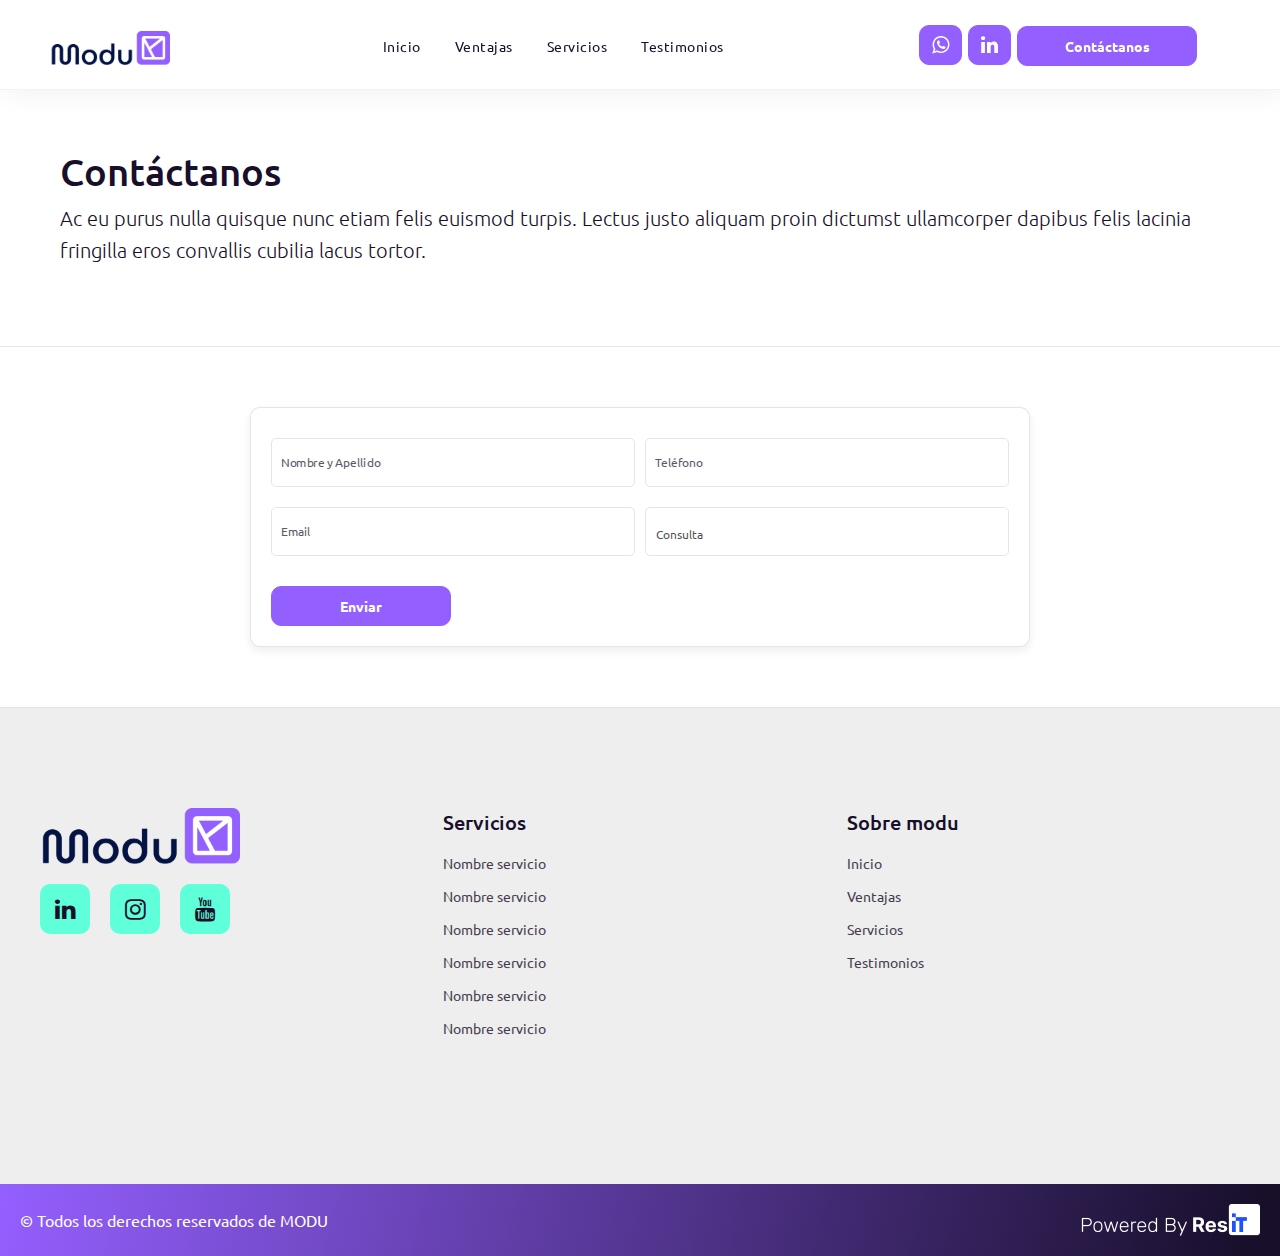
==== commit d0c4e5bf: "fix" ====
--- a/contact.html
+++ b/contact.html
@@ -5,8 +5,8 @@
     <meta charset="UTF-8">
     <link href="img/favicon.png" rel="shortcut icon">
     <meta name="viewport" content="width=device-width, initial-scale=1, maximum-scale=1">
-    <link href="css/main.css?v=60565" rel="stylesheet" type="text/css">
-    <script src="js/main.js?v=60565" type="text/javascript"></script>
+    <link href="css/main.css?v=39624" rel="stylesheet" type="text/css">
+    <script src="js/main.js?v=39624" type="text/javascript"></script>
     <!-- Meta tags facebook-->
     <meta property="og:title" content="#">
     <meta property="og:description" content="#">
@@ -99,7 +99,7 @@
           <div class="section__body"> 
             <div class="section__content"> 
               <h1 class="h2 section__title">Contáctanos</h1>
-              <p>Pellentesque enim auctor quam pulvinar metus urna risus sagittis interdum. Duis sollicitudin et nullam ad est elit suspendisse ante augue primis tincidunt morbi lacinia libero.
+              <p>Ac eu purus nulla quisque nunc etiam felis euismod turpis. Lectus justo aliquam proin dictumst ullamcorper dapibus felis lacinia fringilla eros convallis cubilia lacus tortor.
               </p>
             </div>
           </div>
